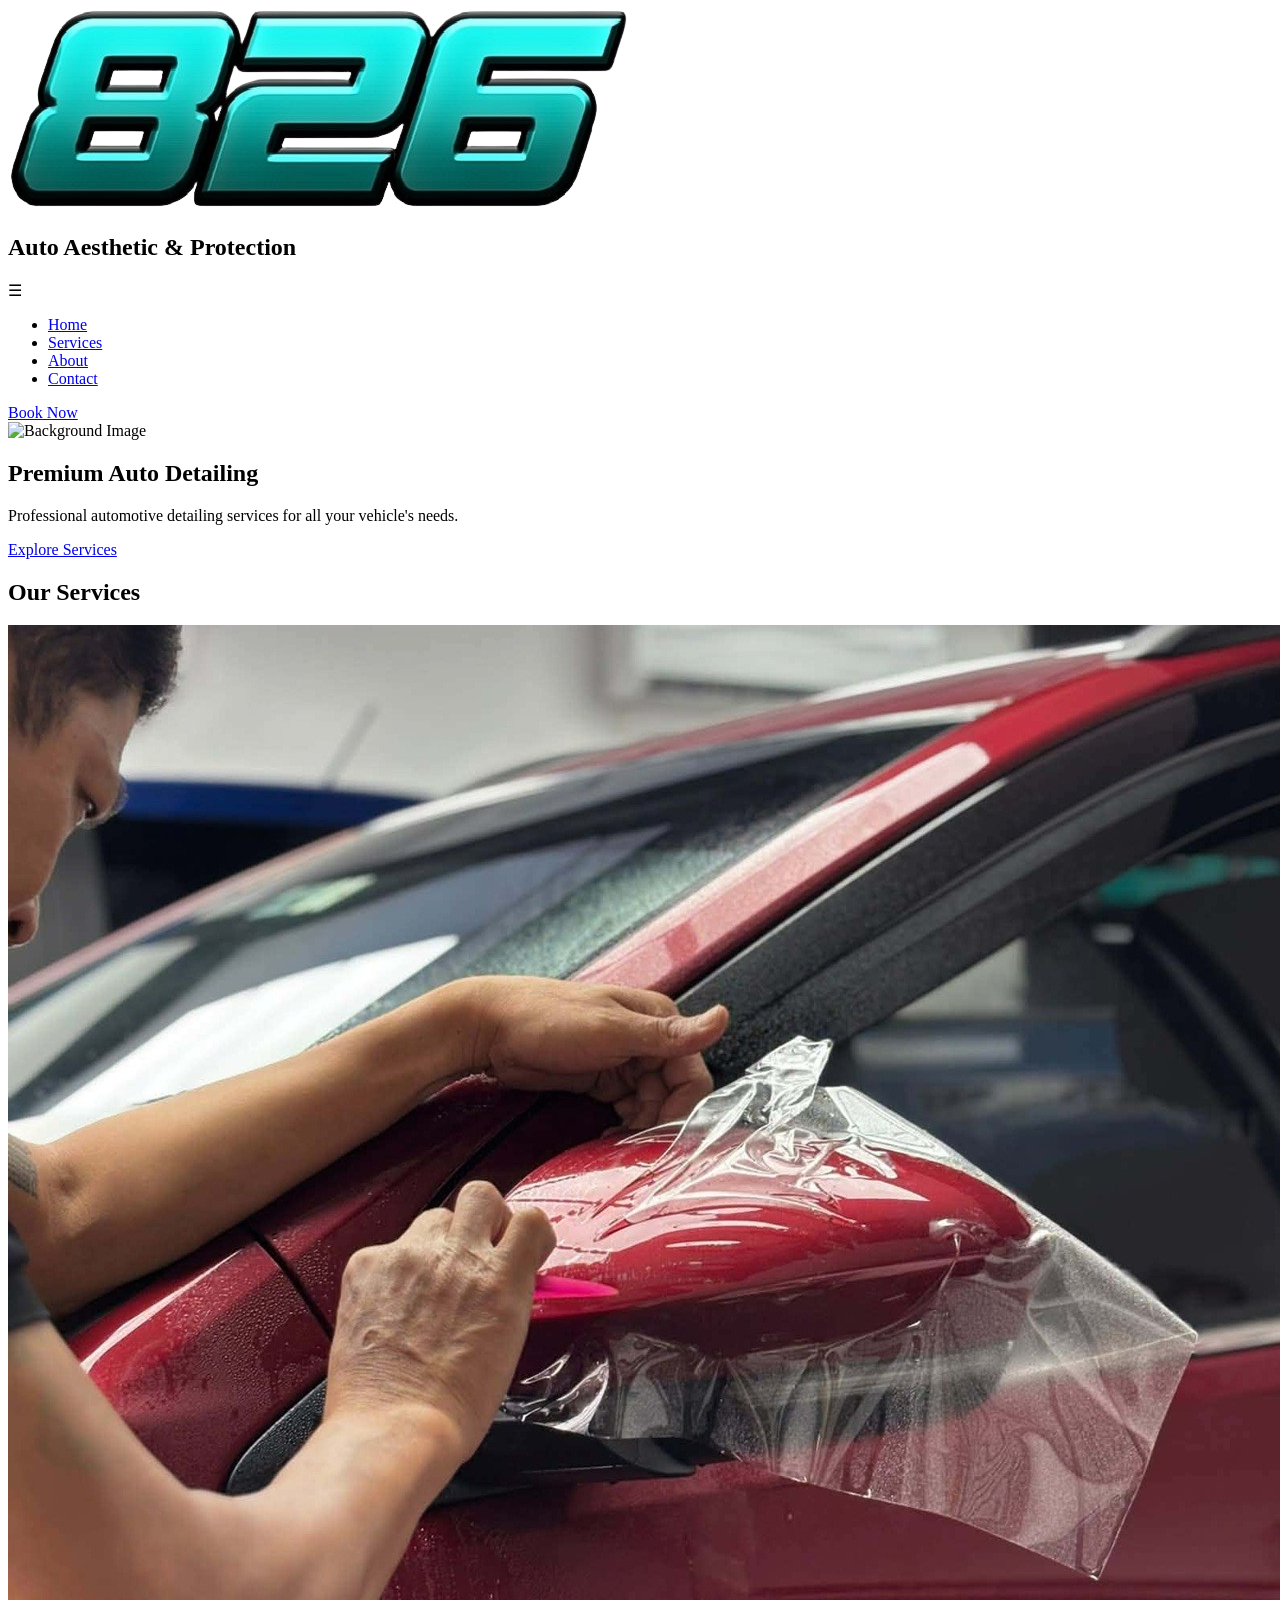
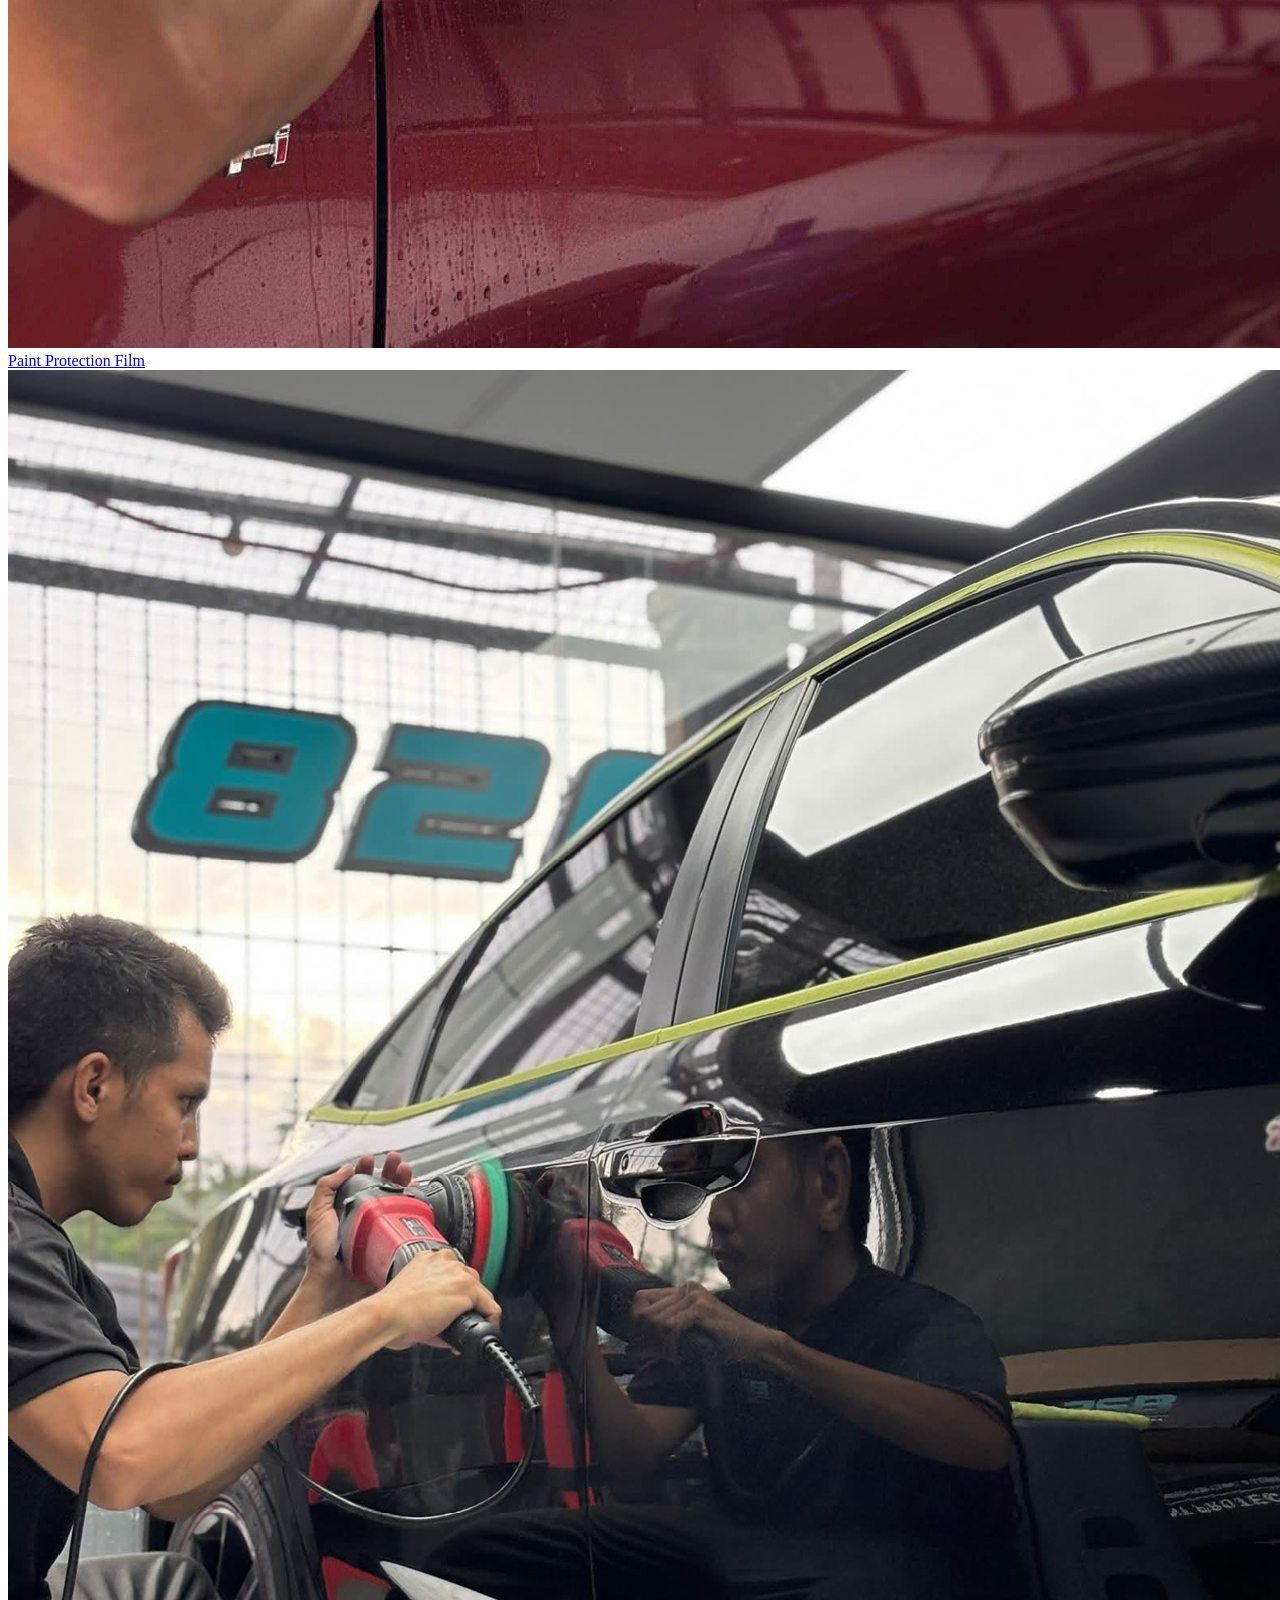
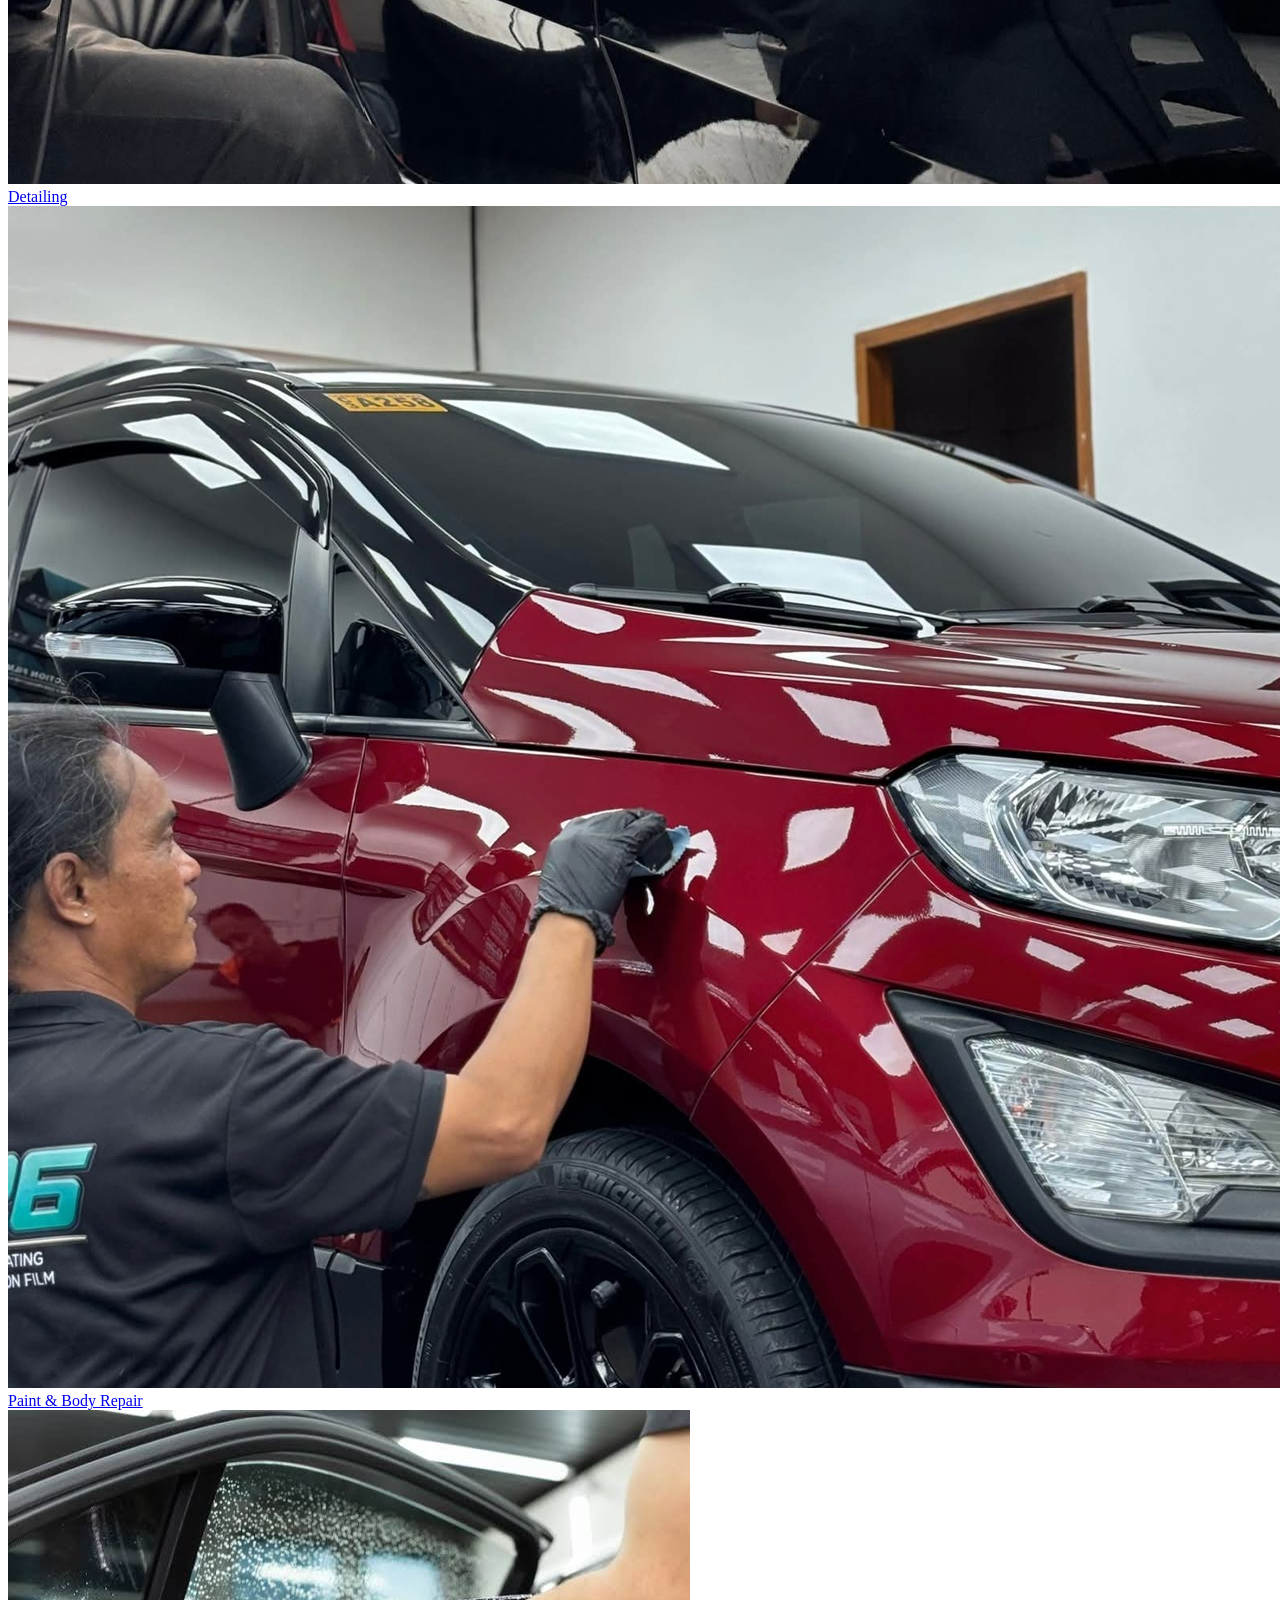
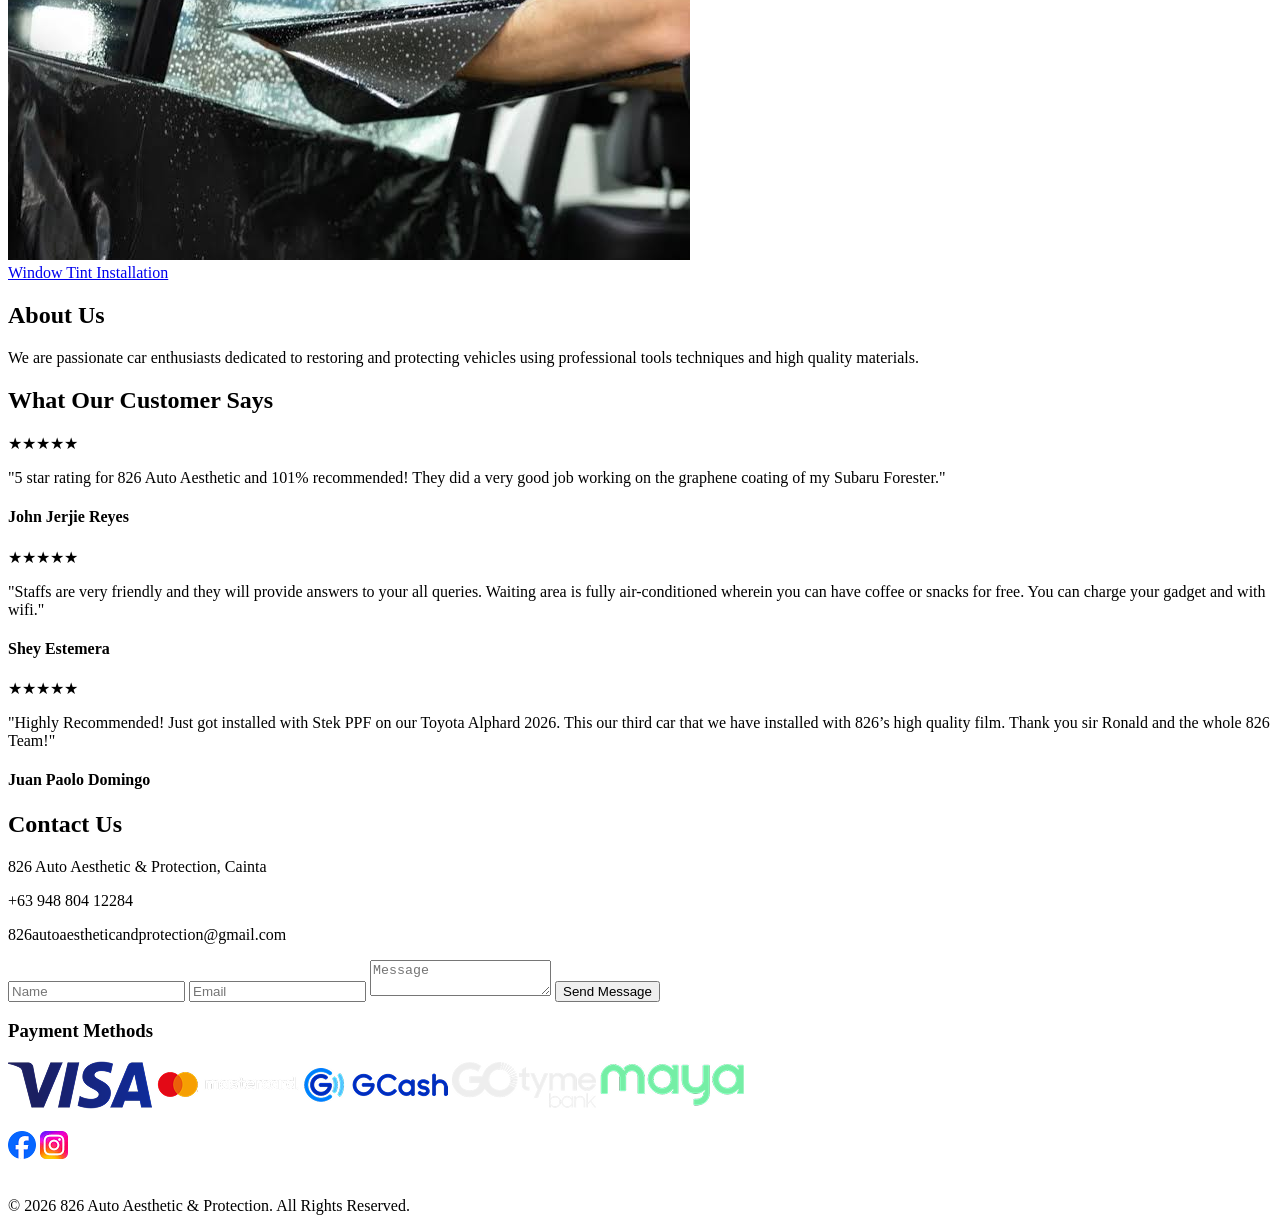
==== index.html @ 14a32de9 "Update index.html" ====
<!DOCTYPE html>
<html lang="en">
<head>
    <meta charset="UTF-8">
    <meta name="viewport" content="width=device-width, initial-scale=1.0">
    <title>826 Auto Aesthetic & Protection | Booking</title>
    <link rel="shortcut icon" type="image/x-icon" href="Images/Logo.ico">
    <link rel="stylesheet" href="website.css">
</head>

<body>
<!-- NAVBAR -->
<header>
<nav> 
<a href="index.html#home" class="logo-826"><img src="Images/Logo.png" alt="logo"></a>

<h1 class="logo">Auto Aesthetic & Protection</h1>

<div class="menu-toggle" id="menu-toggle">☰</div>

<ul class="nav-links">
<li><a href="#home">Home</a></li>
<li><a href="#services">Services</a></li>
<li><a href="#about">About</a></li>
<li><a href="#contact">Contact</a></li>
</ul>

<a href="booking.html" class="btn">Book Now</a>
</nav>
</header>
<div class="img">  <img src="Images/Mustang.jpg" alt="Background Image"> </div>

<!-- HERO -->
<section id="home" class="hero">
<div class="hero-text">
<h1>Premium Auto Detailing</h1>
<p>Professional automotive detailing services for all your vehicle's needs.</p>
<a href="#services" class="btn">Explore Services</a>
</div>
</section>

<!-- SERVICES -->
<section id="services" class="services">

<h2>Our Services</h2>

<div class="services-grid">
  <div class="container">
  <a href="PPF.html">
    <img src="Images/PPF.jpg" alt="Ceramic">
    <div class="overlay">Paint Protection Film</div>
  </a>
  </div>

  <div class="container">
    <a href="Detailing.html">
      <img src="Images/Detailing.jpg" alt="Detailing">
      <div class="overlay">Detailing</div>
    </a>
  </div>

  <div class="container">
  <a href="PBR.html">
    <img src="Images/Repair.jpg" alt="Repair">
    <div class="overlay">Paint & Body Repair</div>
  </a>
  </div>

  <div class="container">
  <a href="WTI.html">
    <img src="Images/Tint.jpg" alt="Tint">
    <div class="overlay">Window Tint Installation</div>
  </a>
  </div>

</div>
</section>

<!-- ABOUT -->
<section id="about" class="about">

<div class="about-text">
<h2>About Us</h2>
<p>
We are passionate car enthusiasts dedicated to restoring and protecting vehicles
using professional tools techniques and high quality materials.
</p>
</div>
</section>

<!-- REVIEWS -->

<section class="reviews-section">
  <div class="container">
    <h2 class="section-title">What Our Customer Says</h2>
    <div class="reviews-grid">
      
      <div class="review-card">
        <div class="stars">★★★★★</div>
        <p class="review-text">"5 star rating for 826 Auto Aesthetic and 101% recommended! They did a very good job working on the graphene coating of my Subaru Forester."</p>
        <h4 class="client-name">John Jerjie Reyes</h4>
      </div>

      <div class="review-card">
        <div class="stars">★★★★★</div>
        <p class="review-text">"Staffs are very friendly and they will provide answers to your all queries. Waiting area is fully air-conditioned wherein you can have coffee or snacks for free. You can charge your gadget and with wifi."</p>
        <h4 class="client-name">Shey Estemera</h4>
      </div>

      <div class="review-card">
        <div class="stars">★★★★★</div>
        <p class="review-text">"Highly Recommended! Just got installed with Stek PPF on our Toyota Alphard 2026. This our third car that we have installed with 826’s high quality film. Thank you sir Ronald and the whole 826 Team!"</p>
        <h4 class="client-name">Juan Paolo Domingo</h4>
      </div>

    </div>
  </div>
</section>

<!-- CONTACT -->
<section id="contact" class="contact">

<h2>Contact Us</h2>

<p>826 Auto Aesthetic & Protection, Cainta </p>
<p>+63 948 804 12284</p>
<p>826autoaestheticandprotection@gmail.com</p>

<form>
<input type="text" placeholder="Name">
<input type="email" placeholder="Email">
<textarea placeholder="Message"></textarea>
<button type="submit">Send Message</button>
</form>
</section>

<footer>
  <h3 style= "text-align: left;">Payment Methods</h3>
  <div class="footer-row">
    <div class="Logo">
      <img src="Images/visa-logo.png" alt="Visa Logo">
      <img src="Images/mastercard-logo.png" alt="Mastercard Logo">
      <img src="Images/gcash-logo.png" alt="GCash Logo">
      <img src="Images/gotyme-logo.png" alt="Gotyme Logo">
      <img src="Images/maya-logo.png" alt="Maya Logo">
    </div>
    <br>
    <div class="Social">
      <a href="https://www.facebook.com/826AutoAesthetic"><img src="Images/Facebook.png" alt="FB"></a>
      <a href="https://www.instagram.com/826autoaesthetic"><img src="Images/IG.png" alt="IG"></a>
    </div>
  </div>
  <br>
  <p>© 2026 826 Auto Aesthetic & Protection. All Rights Reserved.</p>
</footer>

<script src="script.js"></script>

</body>
</html>
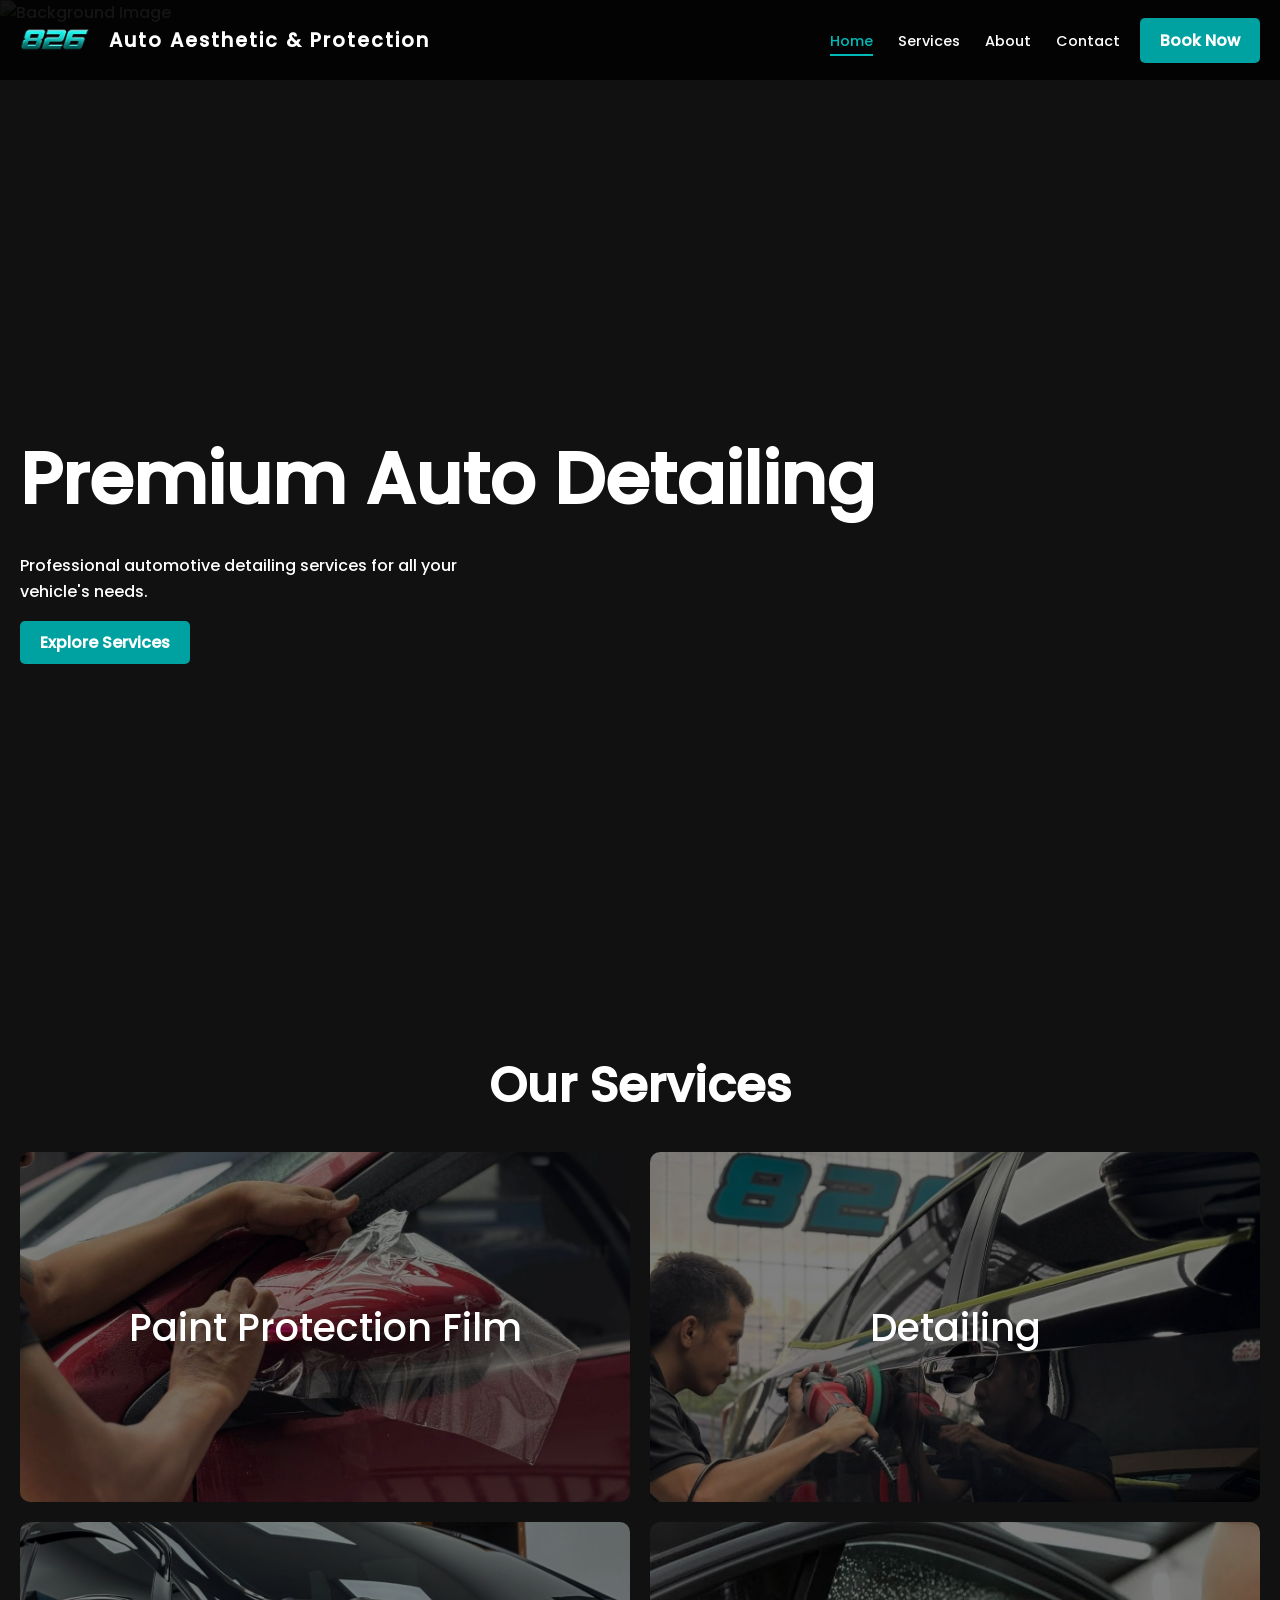
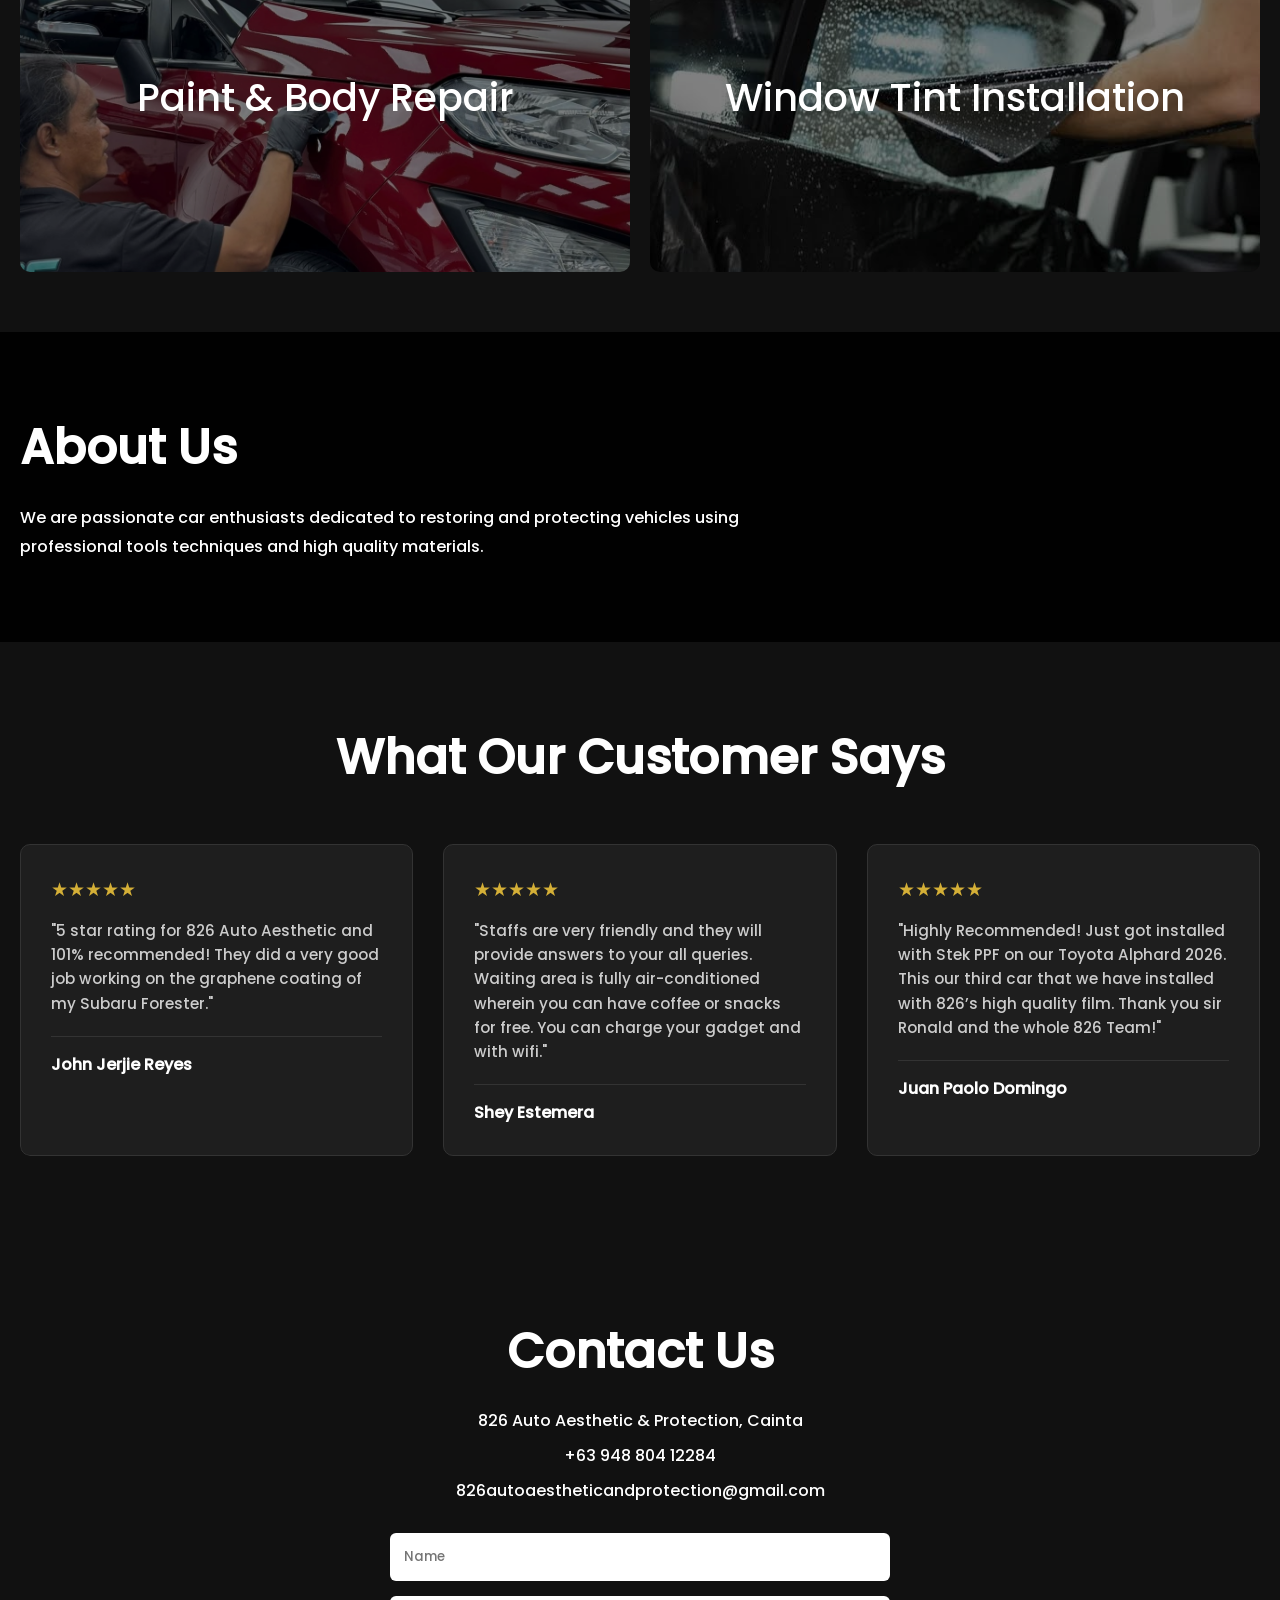
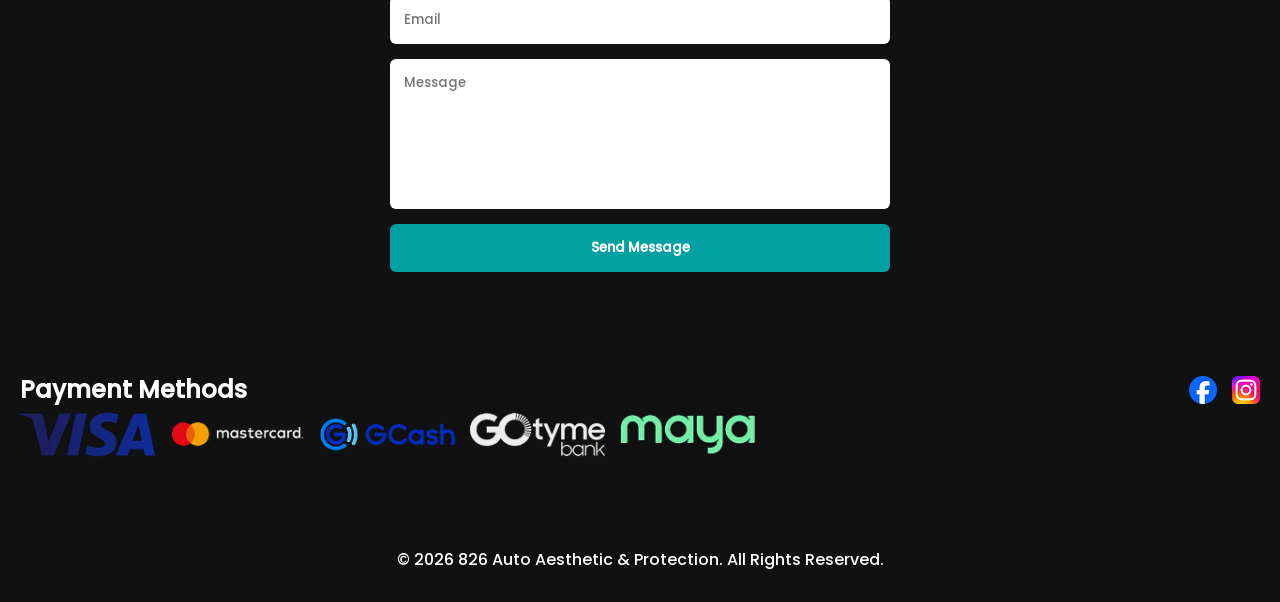
==== commit 2b7c52af: "Add files via upload" ====
--- a/index.html
+++ b/index.html
@@ -157,4 +157,4 @@
 <script src="script.js"></script>
 
 </body>
-</html>
+</html>
--- a/website.css
+++ b/website.css
@@ -0,0 +1,500 @@
+@font-face {
+  font-family: Poppins;
+  src: url(Poppins-Medium.ttf);
+}
+
+* {
+  margin: 0;
+  padding: 0;
+  box-sizing: border-box;
+  font-family: Poppins, sans-serif;
+  scroll-behavior: smooth;
+}
+
+body {
+  background: #111;
+  color: white;
+  padding-top: 90px;
+  overflow-x: hidden;
+}
+
+/* HEADER */
+header {
+  position: fixed;
+  top: 0;
+  left: 0;
+  background: rgba(0, 0, 0, 0.8);
+  padding: 15px 20px; 
+  width: 100%;
+  height: auto;
+  z-index: 1000;
+}
+
+nav {
+  display: flex;
+  justify-content: space-between;
+  align-items: center;
+  width: 100%;
+  gap: 20px;
+}
+
+.logo-826 {
+  height: 50px;
+  display: flex;
+  align-items: center;
+}
+
+.logo-826 img {
+  height: 45%;
+  width: auto;
+  object-fit: contain;
+}
+
+.logo {
+  font-size: 1.2rem;
+  letter-spacing: 2px;
+  flex: 1;
+}
+
+.nav-links {
+  list-style: none;
+  display: flex;
+  gap: 25px;
+}
+
+.nav-links a {
+  color: white;
+  text-decoration: none;
+  position: relative;
+  transition: color 0.3s ease;
+  font-size: 0.9rem;
+}
+
+.nav-links a::after {
+  content: '';
+  position: absolute;
+  bottom: -5px;
+  left: 0;
+  width: 100%;
+  height: 2px;
+  background-color: #00b8b8;
+  transform: scaleX(0);
+  transform-origin: middle;
+  transition: transform 0.3s ease;
+}
+
+.nav-links a:hover {
+  color: #00b8b8;
+}
+
+.nav-links a:hover::after {
+  transform: scaleX(1);
+}
+
+.nav-links a.active {
+  color: #00b8b8;
+}
+
+.nav-links a.active::after {
+  transform: scaleX(1);
+}
+
+.btn {
+  background: #00a1a1;
+  padding: 10px 20px;
+  border-radius: 5px;
+  color: white;
+  font-weight: bold;
+  cursor: pointer;
+  text-decoration: none;
+  white-space: nowrap;
+}
+
+.menu-toggle {
+  display: none;
+  font-size: 2rem;
+  cursor: pointer;
+  color: white;
+}
+
+/* BACKGROUND IMAGE */
+.img {
+  position: fixed;
+  top: 0;
+  left: 0;
+  width: 100%;
+  height: 100%;
+  opacity: 0.35;
+  z-index: -1;
+}
+
+.img img {
+  width: 100%;
+  height: 100%;
+  object-fit: cover;
+}
+
+@keyframes fadeIn {
+	0% {
+		opacity: 0;
+	}
+	100% {
+		opacity: 1;
+	}
+}
+
+/* HERO */
+.hero {
+	animation-name: fadeIn;
+	animation-duration: 2s;
+  min-height: 100vh;
+  display: flex;
+  align-items: center;
+  padding: 80px 20px; 
+  max-width: 100%;
+}
+
+.hero-text h1 {
+  font-size: clamp(2.5rem, 6vw, 4.5rem);
+  margin-bottom: 20px;
+  text-align: center;
+}
+
+.hero-text p {
+  max-width: 500px;
+  margin-bottom: 25px;
+  line-height: 1.6;
+  font-size: 1rem;
+}
+
+/* SERVICES */
+.services {
+  padding: 60px 20px;
+  text-align: center;
+}
+
+.services h2 {
+  font-size: clamp(2rem, 5vw, 3rem);
+  margin-bottom: 30px;
+}
+
+.services-grid {
+  display: grid;
+  grid-template-columns: repeat(2, 1fr);
+  gap: 20px;
+}
+
+.container {
+  position: relative;
+  overflow: hidden;
+  border-radius: 10px;
+}
+
+.container a {
+  color: white;
+}
+
+.container img {
+  width: 100%;
+  height: 350px;
+  object-fit: cover;
+  display: block;
+  filter: brightness(50%);
+  transition: transform 0.4s ease;
+}
+
+.container:hover img {
+  transform: scale(1.05);
+}
+
+.overlay {
+  position: absolute;
+  inset: 0;
+  display: flex;
+  justify-content: center;
+  align-items: center;
+  text-align: center;
+  font-size: clamp(1.3rem, 3vw, 2.5rem);
+  padding: 15px;
+}
+
+/* REVIEWS */
+.reviews-section {
+  padding: 80px 20px;
+}
+
+.section-title {
+  text-align: center;
+  font-size: clamp(2rem, 5vw, 3rem);
+  margin-bottom: 50px;
+}
+
+.reviews-grid {
+  display: grid;
+  grid-template-columns: repeat(3, 1fr);
+  gap: 30px;
+}
+
+.review-card {
+  background: #1e1e1e;
+  padding: 30px;
+  border-radius: 10px;
+  border: 1px solid #333;
+  transition: 0.3s ease;
+}
+
+.review-card:hover {
+  transform: translateY(-5px);
+  border-color: #d4af37;
+}
+
+.stars {
+  color: #d4af37;
+  font-size: 1.2rem;
+  margin-bottom: 15px;
+}
+
+.review-text {
+  line-height: 1.6;
+  color: #ccc;
+  margin-bottom: 20px;
+  font-size: 0.95rem;
+}
+
+.client-name {
+  font-size: 1rem;
+  border-top: 1px solid #333;
+  padding-top: 15px;
+}
+
+/* ABOUT */
+.about {
+  padding: 80px 20px;
+  background: rgba(0, 0, 0, 0.9);
+}
+
+.about h2 {
+  font-size: clamp(2rem, 5vw, 3rem);
+  margin-bottom: 20px;
+}
+
+.about p {
+  max-width: 800px;
+  text-align: left;
+  line-height: 1.8;
+}
+
+/* CONTACT */
+.contact {
+  padding: 80px 20px;
+  text-align: center;
+}
+
+.contact h2 {
+  font-size: clamp(2rem, 5vw, 3rem);
+  margin-bottom: 20px;
+}
+
+.contact p {
+  margin-bottom: 10px;
+}
+
+form {
+  margin-top: 30px;
+  display: flex;
+  flex-direction: column;
+  gap: 15px;
+  max-width: 500px;
+  margin-inline: auto;
+}
+
+input,
+textarea {
+  padding: 14px;
+  border: none;
+  border-radius: 6px;
+  width: 100%;
+}
+
+textarea {
+  min-height: 150px;
+  resize: none;
+}
+
+button {
+  background: #00a1a1;
+  border: none;
+  padding: 14px;
+  font-weight: bold;
+  cursor: pointer;
+  color: white;
+  border-radius: 6px;
+}
+
+/* FOOTER */
+footer {
+  background: #111;
+  color: white;
+  padding: 30px 20px;
+}
+
+footer h3 {
+  font-size: 1.5rem;
+  margin-bottom: 10px;
+  transform: translateY(-10px);
+}
+
+.footer-row {
+  display: flex;
+  justify-content: space-between;
+  align-items: center;
+  gap: 20px;
+  flex-wrap: wrap;
+  margin: 20px 0;
+}
+
+.Logo {
+  display: flex;
+  gap: 15px;
+  flex-wrap: wrap;
+  transform: translateY(-25px);
+}
+
+.Logo img {
+  max-height: 45px;
+  width: auto;
+}
+
+.Social img, 
+.Social {
+  display: flex;
+  gap: 15px;
+  flex-wrap: wrap;
+  transform: translateY(-35px);
+}
+
+footer p {
+  text-align: center;
+  margin-top: 20px;
+}
+
+/* TABLET */
+@media (max-width: 992px) {
+  .logo {
+    font-size: 0.9rem;
+  }
+
+  .nav-links {
+    gap: 15px;
+  }
+
+  .reviews-grid {
+    grid-template-columns: 1fr 1fr;
+  }
+
+  .services-grid {
+    grid-template-columns: 1fr;
+  }
+}
+
+/* MOBILE */
+@media (max-width: 768px) {
+
+  /* HEADER */
+  header {
+    padding: 15px 20px;
+    height: auto;
+  }
+
+  nav {
+    flex-wrap: wrap;
+    align-items: center;
+  }
+
+  .logo {
+    font-size: 0.8rem;
+    flex: 1; /* FIX: keeps spacing balanced */
+  }
+
+  .nav-links a::after {
+  transform-origin: left;
+ }
+
+  .menu-toggle {
+    display: block;
+  }
+
+  /* NAV MENU (FIXED DROPDOWN) */
+  .nav-links {
+    display: none;
+    flex-direction: column;
+    width: 100%;
+    background: rgba(0, 0, 0, 0.95);
+    padding: 15px;
+    margin-top: 10px;
+    border-radius: 10px;
+    position: relative;
+    left: 0;
+    box-sizing: border-box;
+  }
+
+  .nav-links li {
+    width: 100%;
+  }
+
+  .nav-links a {
+    display: block;
+    width: 100%;
+    padding: 10px 0;
+  }
+
+  .nav-links.active {
+    display: flex;
+  }
+
+.btn {
+    display: inline-block;
+    margin-top: 10px;
+  }
+
+  /* HERO */
+  .hero {
+    padding: 40px 20px;
+    text-align: center;
+    justify-content: center;
+    width: 100%;
+  }
+
+  .hero-text p {
+    margin-inline: auto;
+  }
+
+  /* GRIDS */
+  .reviews-grid {
+    grid-template-columns: 1fr;
+  }
+
+  /* FOOTER */
+  .footer-row {
+    flex-direction: column;
+    align-items: flex-start;
+    width: 100%;
+  }
+}
+html, body {
+  overflow-x: hidden;
+}
+/* SMALL MOBILE */
+@media (max-width: 375px) {
+  .hero {
+    padding: 20px 10px;
+  }
+
+  .hero-text h1 {
+    font-size: 1.8rem;
+  }
+
+  .overlay {
+    font-size: 1rem;
+  }
+}
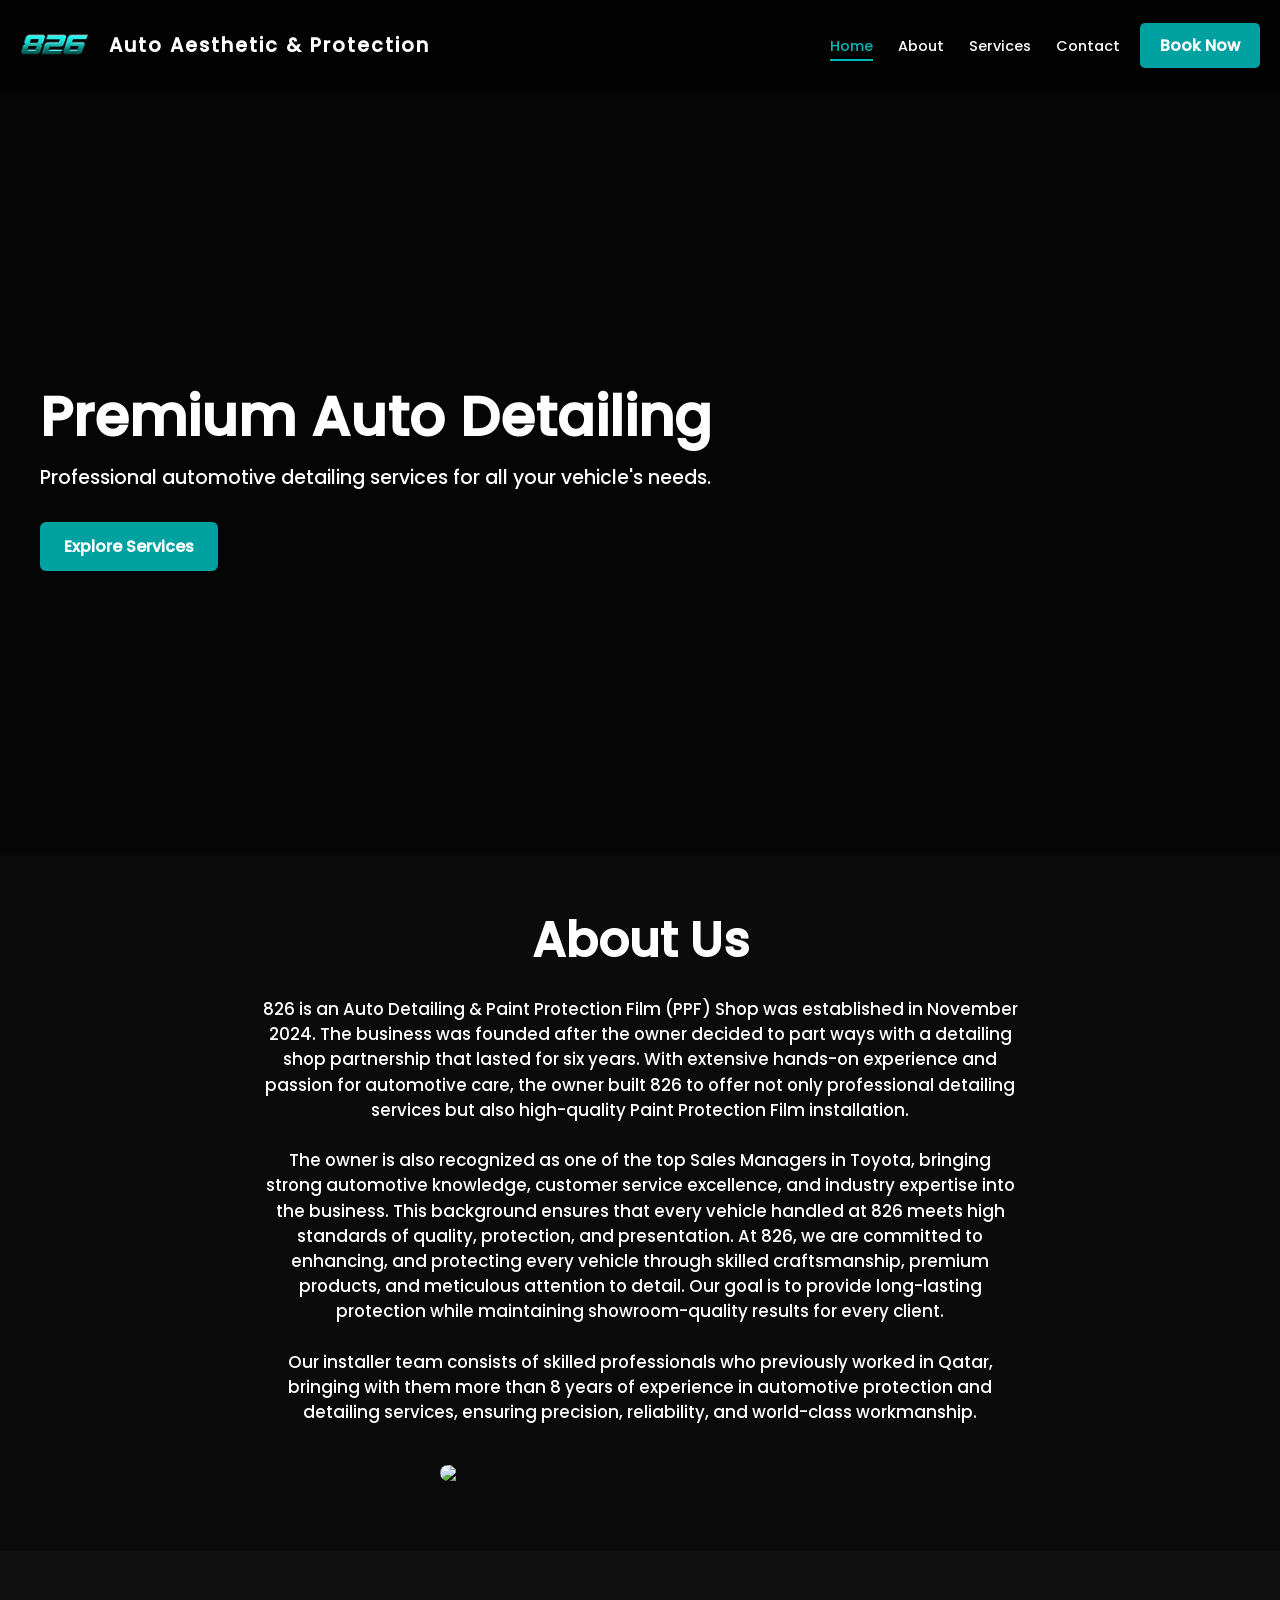
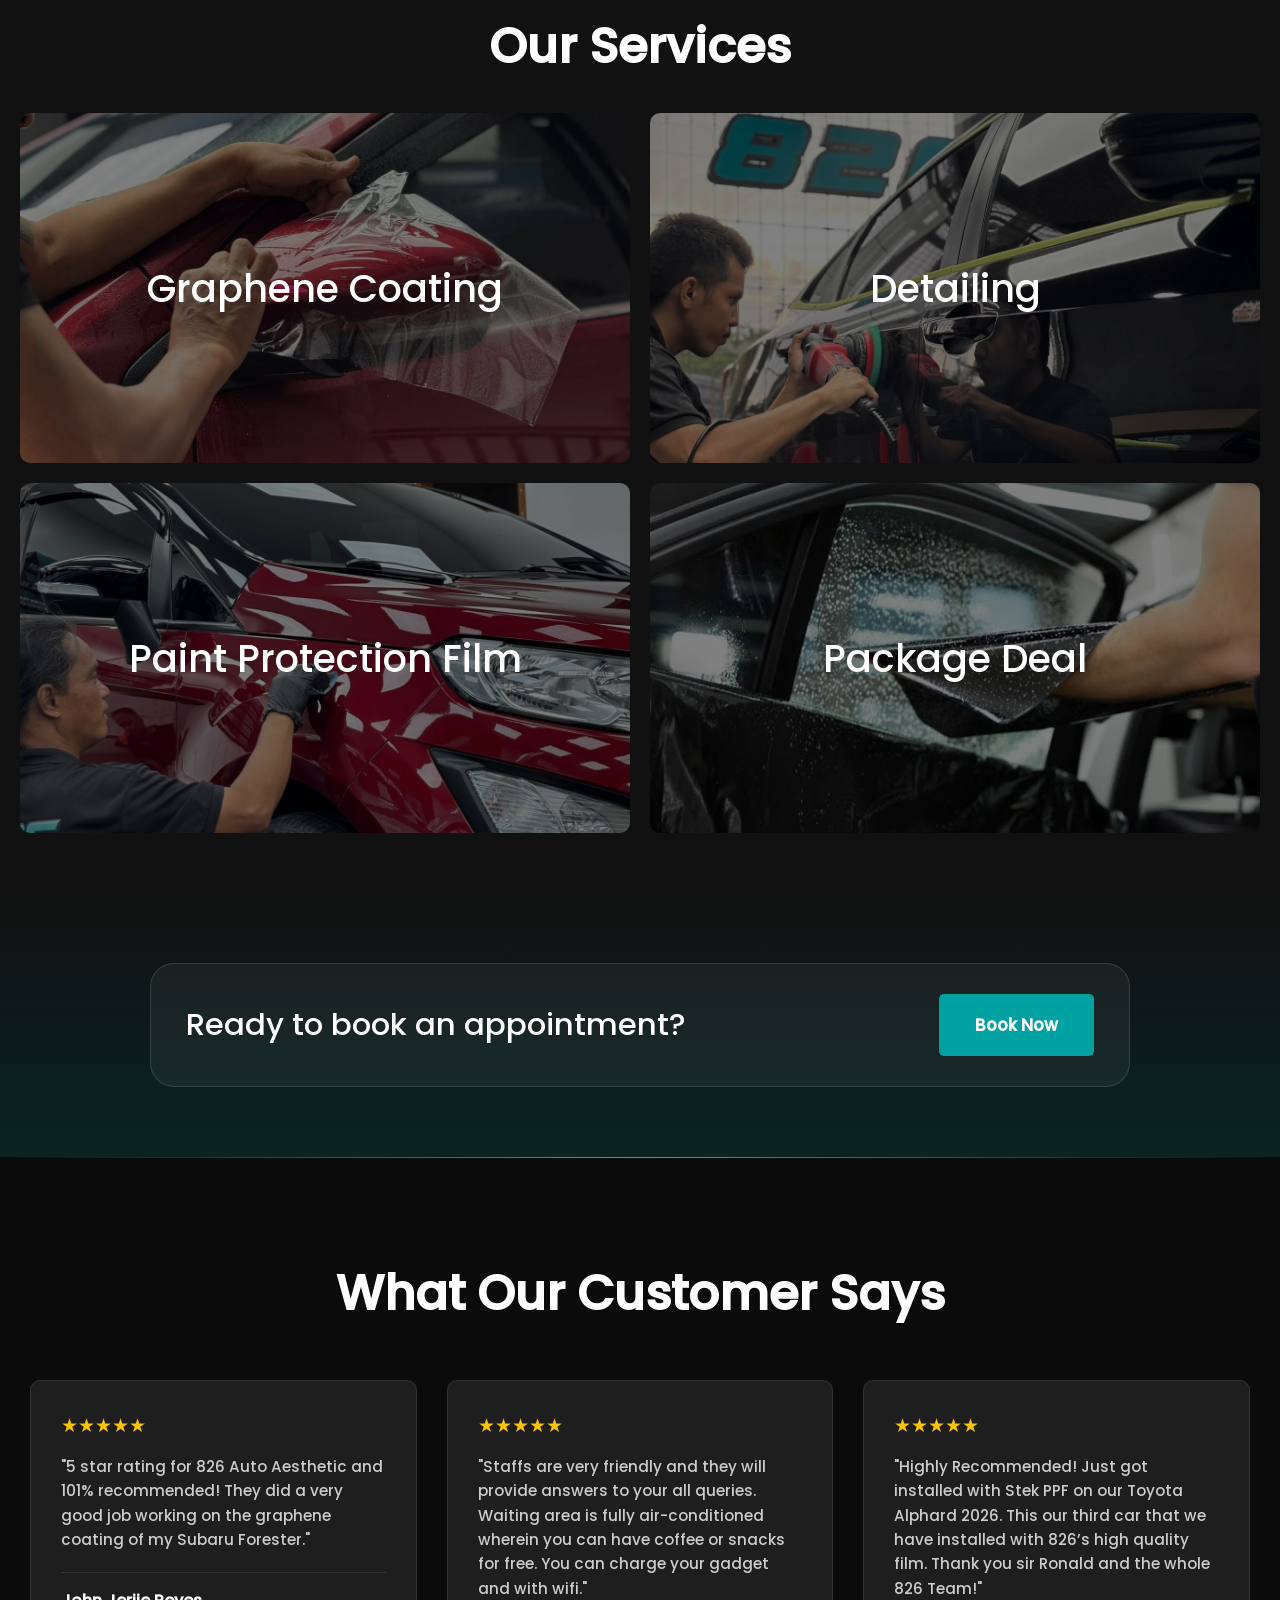
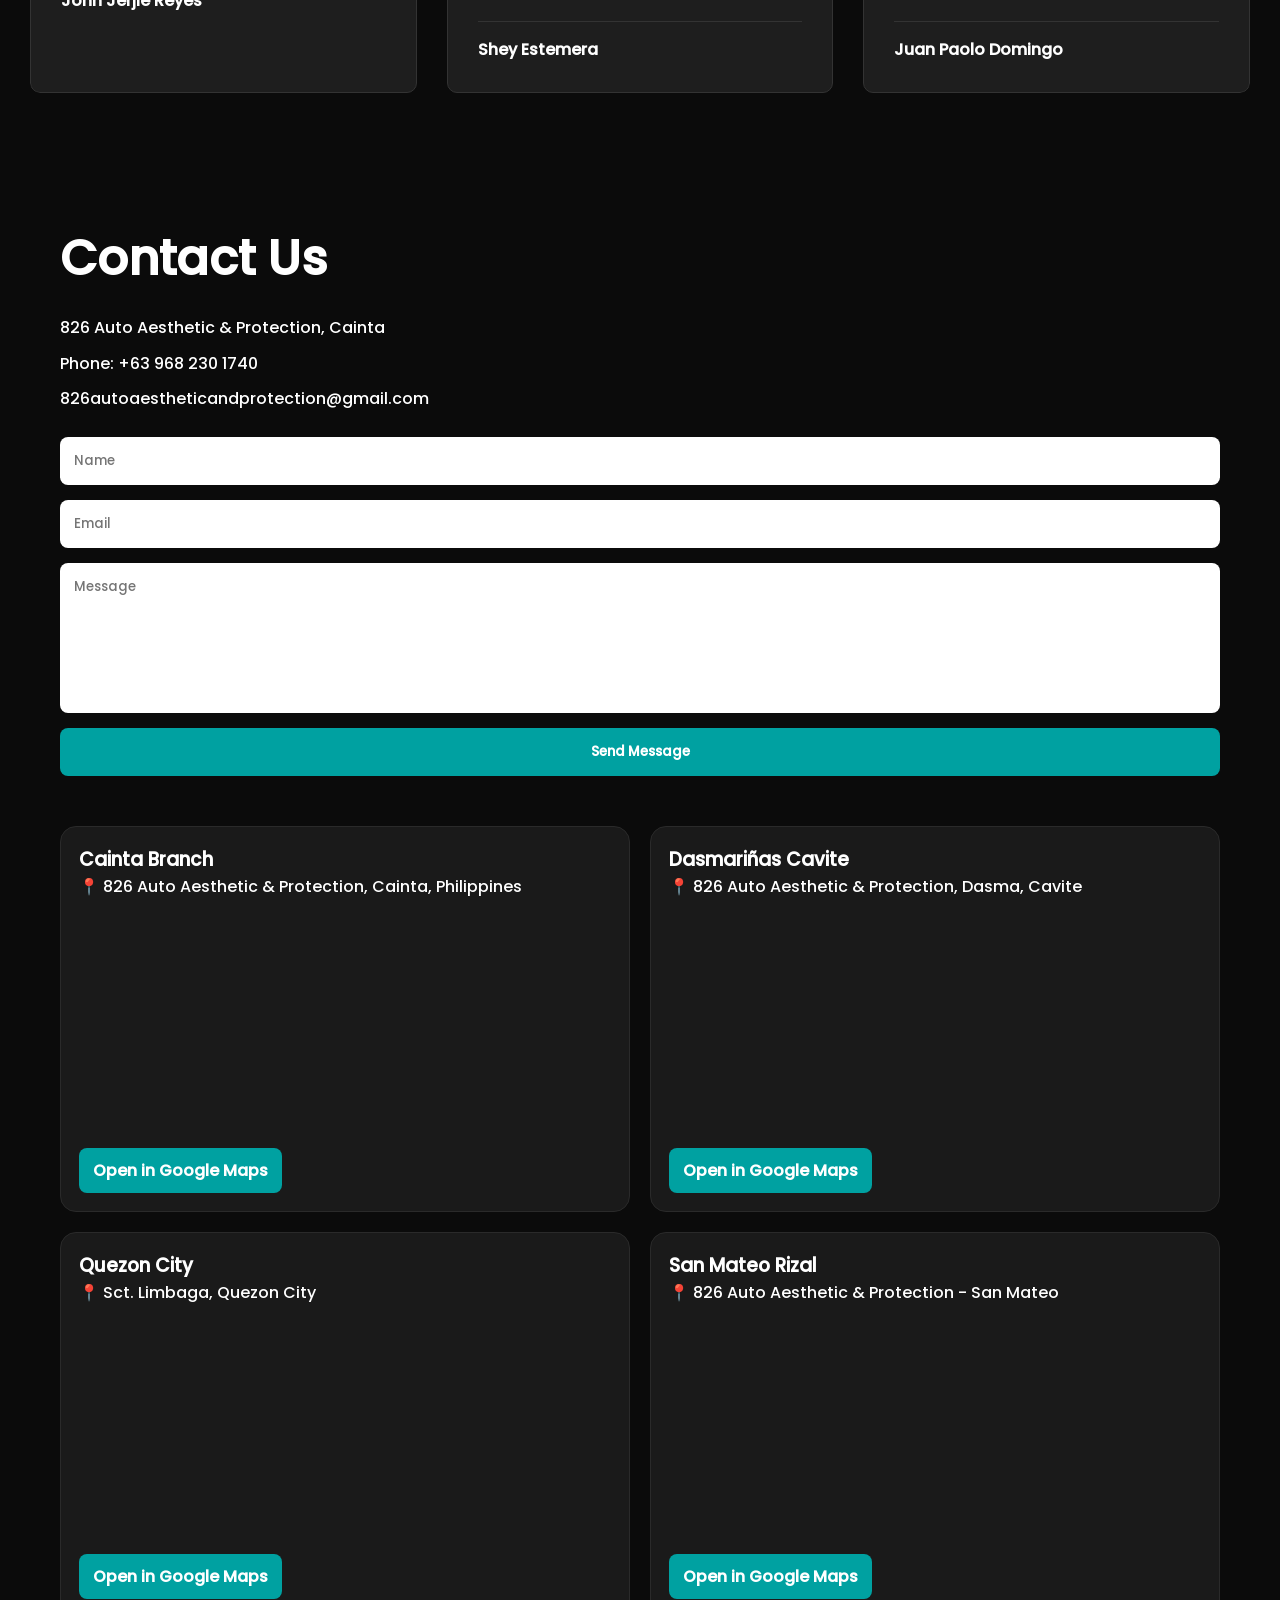
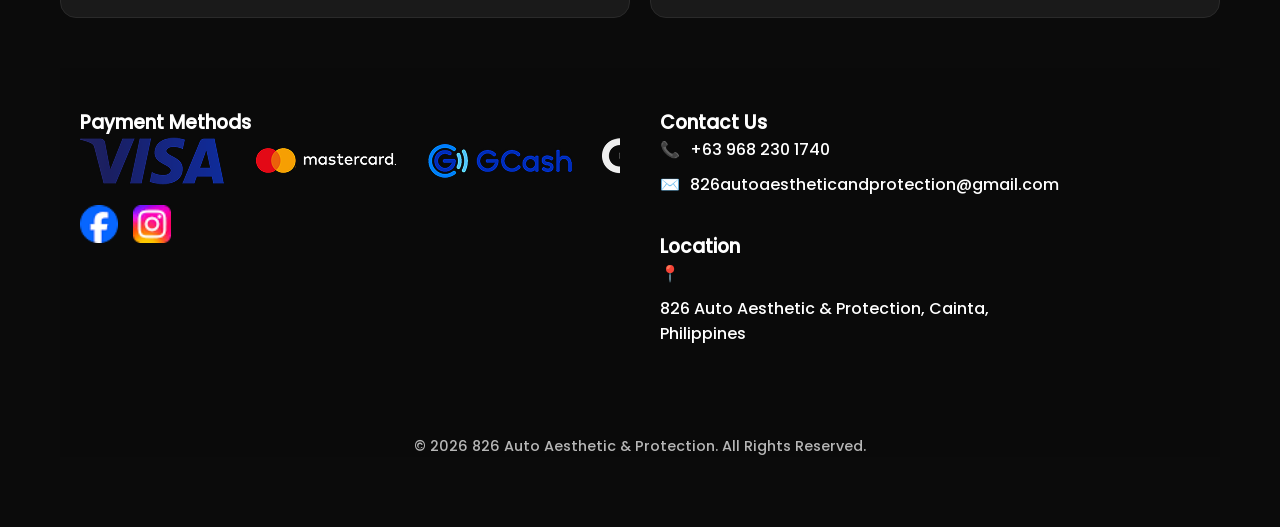
==== commit cd3d4ee8: "Add files via upload" ====
--- a/index.html
+++ b/index.html
@@ -3,7 +3,7 @@
 <head>
     <meta charset="UTF-8">
     <meta name="viewport" content="width=device-width, initial-scale=1.0">
-    <title>826 Auto Aesthetic & Protection | Booking</title>
+    <title>826 Auto Aesthetic & Protection</title>
     <link rel="shortcut icon" type="image/x-icon" href="Images/Logo.ico">
     <link rel="stylesheet" href="website.css">
 </head>
@@ -20,73 +20,99 @@
 
 <ul class="nav-links">
 <li><a href="#home">Home</a></li>
+<li><a href="#about">About</a></li>
 <li><a href="#services">Services</a></li>
-<li><a href="#about">About</a></li>
 <li><a href="#contact">Contact</a></li>
 </ul>
 
 <a href="booking.html" class="btn">Book Now</a>
 </nav>
 </header>
-<div class="img">  <img src="Images/Mustang.jpg" alt="Background Image"> </div>
 
 <!-- HERO -->
 <section id="home" class="hero">
-<div class="hero-text">
-<h1>Premium Auto Detailing</h1>
-<p>Professional automotive detailing services for all your vehicle's needs.</p>
-<a href="#services" class="btn">Explore Services</a>
-</div>
+  <div class="hero-carousel"></div>
+  <div class="hero-text">
+    <h1>Premium Auto Detailing</h1>
+    <p>Professional automotive detailing services for all your vehicle's needs.</p>
+    <a href="#services" class="service-btn">Explore Services</a>
+  </div>
+</section>
+
+<!-- ABOUT -->
+<section id="about" class="about">
+  <div class="about-text">
+    <h2>About Us</h2>
+    <p>
+      826 is an Auto Detailing & Paint Protection Film (PPF) Shop was established
+      in November 2024. The business was founded after the owner decided to part
+      ways with a detailing shop partnership that lasted for six years. With
+      extensive hands-on experience and passion for automotive care, the owner
+      built 826 to offer not only professional detailing services but also high-quality
+      Paint Protection Film installation.<br><br>
+
+      The owner is also recognized as one of the top Sales Managers in Toyota,
+      bringing strong automotive knowledge, customer service excellence, and
+      industry expertise into the business. This background ensures that every
+      vehicle handled at 826 meets high standards of quality, protection, and
+      presentation. At 826, we are committed to enhancing, and protecting every
+      vehicle through skilled craftsmanship, premium products, and meticulous
+      attention to detail. Our goal is to provide long-lasting protection while
+      maintaining showroom-quality results for every client.<br><br>
+
+      Our installer team consists of skilled professionals who previously worked in
+      Qatar, bringing with them more than 8 years of experience in automotive
+      protection and detailing services, ensuring precision, reliability, and
+      world-class workmanship.
+    </p>
+  </div>
+  <img src="Images/group-pic.jpg" id="Imageowner" class="about-image">
 </section>
 
 <!-- SERVICES -->
 <section id="services" class="services">
-
+  
 <h2>Our Services</h2>
 
 <div class="services-grid">
   <div class="container">
-  <a href="PPF.html">
+  <a href="service1.html">
     <img src="Images/PPF.jpg" alt="Ceramic">
+    <div class="overlay">Graphene Coating</div>
+  </a>
+  </div>
+
+  <div class="container">
+    <a href="service2.html">
+      <img src="Images/Detailing.jpg" alt="Detailing">
+      <div class="overlay">Detailing</div>
+    </a>
+  </div>
+
+  <div class="container">
+  <a href="service3.html">
+    <img src="Images/Repair.jpg" alt="Repair">
     <div class="overlay">Paint Protection Film</div>
   </a>
   </div>
 
   <div class="container">
-    <a href="Detailing.html">
-      <img src="Images/Detailing.jpg" alt="Detailing">
-      <div class="overlay">Detailing</div>
-    </a>
-  </div>
-
-  <div class="container">
-  <a href="PBR.html">
-    <img src="Images/Repair.jpg" alt="Repair">
-    <div class="overlay">Paint & Body Repair</div>
+  <a href="service4.html">
+    <img src="Images/Tint.jpg" alt="Tint">
+    <div class="overlay">Package Deal</div>
   </a>
   </div>
-
-  <div class="container">
-  <a href="WTI.html">
-    <img src="Images/Tint.jpg" alt="Tint">
-    <div class="overlay">Window Tint Installation</div>
-  </a>
-  </div>
-
 </div>
 </section>
 
-<!-- ABOUT -->
-<section id="about" class="about">
-
-<div class="about-text">
-<h2>About Us</h2>
-<p>
-We are passionate car enthusiasts dedicated to restoring and protecting vehicles
-using professional tools techniques and high quality materials.
-</p>
-</div>
-</section>
+<section class="book-cta">
+  <div class="book-cta-inner">
+    <p>Ready to book an appointment?</p>
+    <a href="booking.html" class="btn">Book Now</a>
+  </div>
+</section>
+
+<div class="glow-divider"></div>
 
 <!-- REVIEWS -->
 
@@ -117,41 +143,176 @@
   </div>
 </section>
 
-<!-- CONTACT -->
-<section id="contact" class="contact">
-
-<h2>Contact Us</h2>
-
-<p>826 Auto Aesthetic & Protection, Cainta </p>
-<p>+63 948 804 12284</p>
-<p>826autoaestheticandprotection@gmail.com</p>
-
-<form>
-<input type="text" placeholder="Name">
-<input type="email" placeholder="Email">
-<textarea placeholder="Message"></textarea>
-<button type="submit">Send Message</button>
-</form>
-</section>
-
+<!-- CONTACT + LOCATION -->
+<section class="contact-location-wrapper">
+
+  <!-- CONTACT -->
+  <section id="contact" class="contact">
+    <h2>Contact Us</h2>
+
+    <p>826 Auto Aesthetic & Protection, Cainta</p>
+    <p>Phone: +63 968 230 1740</p>
+    <p>826autoaestheticandprotection@gmail.com</p>
+
+    <form>
+      <input type="text" placeholder="Name">
+      <input type="email" placeholder="Email">
+      <textarea placeholder="Message"></textarea>
+      <button type="submit">Send Message</button>
+    </form>
+  </section>
+
+  <!-- LOCATION -->
+  <section id="location" class="location">
+  <div class="location-grid">
+
+  <!-- CAINTA -->
+  <div class="location-card">
+    <h3>Cainta Branch</h3>
+    <p>📍 826 Auto Aesthetic & Protection, Cainta, Philippines</p>
+
+    <iframe
+      src="https://www.google.com/maps/embed?pb=!1m18!1m12!1m3!1d247214.9084637918!2d120.86519704948626!3d14.500014202812554!2m3!1f0!2f0!3m2!1i1024!2i768!4f13.1!3m3!1m2!1s0x3397c7ebccf9afcd%3A0x919c911410630480!2s826%20Auto%20Aesthetic%20%26%20Protection!5e0!3m2!1sen!2sph!4v1779080600414!5m2!1sen!2sph"
+      loading="lazy">
+    </iframe>
+
+    <a class="location-btn"
+       href="https://maps.google.com/?q=826 Auto Aesthetic & Protection Cainta"
+       target="_blank">
+      Open in Google Maps
+    </a>
+  </div>
+
+  <!-- DASMARIÑAS -->
+  <div class="location-card">
+    <h3>Dasmariñas Cavite</h3>
+    <p>📍 826 Auto Aesthetic & Protection, Dasma, Cavite</p>
+
+    <iframe
+      src="https://www.google.com/maps/embed?pb=!1m18!1m12!1m3!1d247214.9084637918!2d120.86519704948626!3d14.500014202812554!2m3!1f0!2f0!3m2!1i1024!2i768!4f13.1!3m3!1m2!1s0x3397d5609040010b%3A0x47073092ea185177!2s826%20Auto%20Aesthetic%20%26%20Protection%20Dasma%20Cavite!5e0!3m2!1sen!2sph!4v1779080607798!5m2!1sen!2sph"
+      loading="lazy">
+    </iframe>
+
+    <a class="location-btn"
+       href="https://maps.google.com/?q=826 Auto Aesthetic & Protection Dasmariñas"
+       target="_blank">
+      Open in Google Maps
+    </a>
+  </div>
+
+  <!-- QUEZON CITY -->
+  <div class="location-card">
+    <h3>Quezon City</h3>
+    <p>📍 Sct. Limbaga, Quezon City</p>
+
+    <iframe
+      src="https://www.google.com/maps/embed?pb=!1m18!1m12!1m3!1d247214.9084637918!2d120.86519704948626!3d14.500014202812554!2m3!1f0!2f0!3m2!1i1024!2i768!4f13.1!3m3!1m2!1s0x3397b7cd15e951cb%3A0x2a34f65605a0ae8d!2s826%20Sct.%20Limbaga%20QC!5e0!3m2!1sen!2sph!4v1779080626624!5m2!1sen!2sph"
+      loading="lazy">
+    </iframe>
+
+    <a class="location-btn"
+       href="https://maps.google.com/?q=826 Sct Limbaga Quezon City"
+       target="_blank">
+      Open in Google Maps
+    </a>
+  </div>
+
+  <!-- SAN MATEO -->
+  <div class="location-card">
+    <h3>San Mateo Rizal</h3>
+    <p>📍 826 Auto Aesthetic & Protection - San Mateo</p>
+
+    <iframe
+      src="https://www.google.com/maps/embed?pb=!1m18!1m12!1m3!1d247214.9084637918!2d120.86519704948626!3d14.500014202812554!2m3!1f0!2f0!3m2!1i1024!2i768!4f13.1!3m3!1m2!1s0x42ecacf3231625cb%3A0x186020a44b40ed!2s826%20Auto%20Aesthetic%20%26%20Protection%20-%20San%20Mateo!5e0!3m2!1sen!2sph!4v1779080635443!5m2!1sen!2sph"
+      loading="lazy">
+    </iframe>
+
+    <a class="location-btn"
+       href="https://maps.google.com/?q=826 Auto Aesthetic & Protection San Mateo"
+       target="_blank">
+      Open in Google Maps
+    </a>
+  </div>
+
+</div>
+</div>
+</section>
 <footer>
-  <h3 style= "text-align: left;">Payment Methods</h3>
-  <div class="footer-row">
-    <div class="Logo">
-      <img src="Images/visa-logo.png" alt="Visa Logo">
-      <img src="Images/mastercard-logo.png" alt="Mastercard Logo">
-      <img src="Images/gcash-logo.png" alt="GCash Logo">
-      <img src="Images/gotyme-logo.png" alt="Gotyme Logo">
-      <img src="Images/maya-logo.png" alt="Maya Logo">
-    </div>
+
+  <div class="footer-container">
+
+    <!-- LEFT -->
+    <div class="footer-left">
+
+      <h3>Payment Methods</h3>
+
+      <div class="payment-slider">
+        <div class="payment-track">
+
+          <!-- ORIGINAL -->
+          <img src="Images/visa-logo.png" alt="">
+          <img src="Images/mastercard-logo.png" alt="">
+          <img src="Images/gcash-logo.png" alt="">
+          <img src="Images/gotyme-logo.png" alt="">
+          <img src="Images/maya-logo.png" alt="">
+
+          <!-- DUPLICATES -->
+          <img src="Images/visa-logo.png" alt="">
+          <img src="Images/mastercard-logo.png" alt="">
+          <img src="Images/gcash-logo.png" alt="">
+          <img src="Images/gotyme-logo.png" alt="">
+          <img src="Images/maya-logo.png" alt="">
+
+        </div>
+      </div>
+
+      <div class="Social">
+        <a href="https://www.facebook.com/826AutoAesthetic">
+          <img src="Images/Facebook.png" alt="">
+        </a>
+
+        <a href="https://www.instagram.com/826autoaesthetic">
+          <img src="Images/IG.png" alt="">
+        </a>
+      </div>
+
+    </div>
+
+    <div class="footer-right">
+
+  <div class="footer-right-content">
+
+    <h3>Contact Us</h3>
+
+    <div class="footer-info">
+      <span>📞</span>
+      <p>+63 968 230 1740</p>
+    </div>
+
+    <div class="footer-info">
+      <span>✉️</span>
+      <p>826autoaestheticandprotection@gmail.com</p>
+    </div>
+
     <br>
-    <div class="Social">
-      <a href="https://www.facebook.com/826AutoAesthetic"><img src="Images/Facebook.png" alt="FB"></a>
-      <a href="https://www.instagram.com/826autoaesthetic"><img src="Images/IG.png" alt="IG"></a>
-    </div>
-  </div>
-  <br>
-  <p>© 2026 826 Auto Aesthetic & Protection. All Rights Reserved.</p>
+
+    <h3>Location</h3>
+
+    <div class="footer-info">
+      <span>📍</span>
+      <p>826 Auto Aesthetic & Protection, Cainta, Philippines</p>
+    </div>
+
+  </div>
+
+</div>
+
+  </div>
+
+  <p class="footer-copy">
+    © 2026 826 Auto Aesthetic & Protection. All Rights Reserved.
+  </p>
+
 </footer>
 
 <script src="script.js"></script>
--- a/website.css
+++ b/website.css
@@ -12,7 +12,7 @@
 }
 
 body {
-  background: #111;
+  background: #0b0b0b;
   color: white;
   padding-top: 90px;
   overflow-x: hidden;
@@ -24,7 +24,7 @@
   top: 0;
   left: 0;
   background: rgba(0, 0, 0, 0.8);
-  padding: 15px 20px; 
+  padding: 20px 20px; 
   width: 100%;
   height: auto;
   z-index: 1000;
@@ -128,49 +128,161 @@
   z-index: -1;
 }
 
-.img img {
-  width: 100%;
-  height: 100%;
-  object-fit: cover;
-}
-
-@keyframes fadeIn {
-	0% {
-		opacity: 0;
-	}
-	100% {
-		opacity: 1;
-	}
+.scroll-reveal {
+  opacity: 0;
+  transform: translateY(30px);
+  transition: opacity 1.2s ease-out, transform 1.2s ease-out;
+  will-change: opacity, transform;
+}
+
+.scroll-reveal.visible {
+  opacity: 1;
+  transform: translateY(0);
 }
 
 /* HERO */
 .hero {
-	animation-name: fadeIn;
-	animation-duration: 2s;
-  min-height: 100vh;
-  display: flex;
+  position: relative;
+  min-height: 85vh;
+  display: flex;
+  justify-content: flex-start;
   align-items: center;
-  padding: 80px 20px; 
+  padding: 80px 20px;
+  overflow: hidden;
+  isolation: isolate;
+}
+
+.hero-text {
+  
+  max-width: 680px;
+  text-align: left;
+}
+
+/* Background Slider */
+.hero-carousel {
+  position: absolute;
+  inset: 0;
+  z-index: -2;
+  background: center / cover no-repeat;
+  animation: bgCarousel 16s infinite ease-in-out;
+}
+
+/* Overlay */
+.hero::before {
+  content: "";
+  position: absolute;
+  inset: 0;
+  background: rgba(0, 0, 0, 0.55);
+  z-index: -1;
+}
+
+/* Background Images */
+@keyframes bgCarousel {
+  0%, 20% {
+    background-image: url('Images/Mustang.jpg');
+  }
+  25%, 45% {
+    background-image: url('Images/tesla.jpg');
+  }
+  50%, 70% {
+    background-image: url('Images/mazda.jpg');
+  }
+  75%, 95% {
+    background-image: url('Images/civic.jpg');
+  }
+  100% {
+    background-image: url('Images/Mustang.jpg');
+  }
+}
+
+/* Hero Text */
+.hero-text {
+  text-align: left;
   max-width: 100%;
+  padding: 20px;
 }
 
 .hero-text h1 {
-  font-size: clamp(2.5rem, 6vw, 4.5rem);
+  font-size: clamp(3.5rem, 4vw, 7rem);
+  margin-bottom: 5px;
+  animation: riseUp 1s ease-out forwards;
+}
+
+.hero-text p {
+  font-size: 1.2rem;
+  line-height: 1.5;
+  margin-bottom: 30px;
+  animation: riseUp 1.2s ease-out forwards;
+}
+
+/* Button */
+.service-btn {
+  display: inline-block;
+  padding: 12px 24px;
+  border-radius: 6px;
+
+  background: #00a1a1;
+  color: #fff;
+
+  font-weight: 600;
+  text-decoration: none;
+
+  transition: 0.3s ease;
+  animation: riseUp 1.4s ease-out forwards;
+}
+
+.service-btn:hover {
+  background: #008080;
+  transform: translateY(-2px);
+}
+
+/* Animation */
+@keyframes riseUp {
+  from {
+    opacity: 0;
+    transform: translateY(30px);
+  }
+
+  to {
+    opacity: 1;
+    transform: translateY(0);
+  }
+}
+
+/* ABOUT */
+.about {
+  display: flex;
+  justify-content: space-between;
+  align-items: center;
+  gap: 40px;
+  padding: 50px 20px;
+}
+
+.about h2 {
+  font-size: clamp(2rem, 5vw, 3rem);
   margin-bottom: 20px;
-  text-align: center;
-}
-
-.hero-text p {
-  max-width: 500px;
-  margin-bottom: 25px;
-  line-height: 1.6;
-  font-size: 1rem;
+}
+
+.about p {
+  max-width: 800px;
+  text-align: left;
+  line-height: 1.5;
+  font-size: 1.05rem;
+}
+
+.about-image {
+  width: 40%;
+  height: auto;
+  border-radius: 10px;
+  flex-shrink: 0;
 }
 
 /* SERVICES */
 .services {
   padding: 60px 20px;
   text-align: center;
+  margin-top: 20px;
+  background: #111;
 }
 
 .services h2 {
@@ -218,94 +330,39 @@
   padding: 15px;
 }
 
-/* REVIEWS */
-.reviews-section {
-  padding: 80px 20px;
-}
-
-.section-title {
-  text-align: center;
-  font-size: clamp(2rem, 5vw, 3rem);
-  margin-bottom: 50px;
-}
-
-.reviews-grid {
-  display: grid;
-  grid-template-columns: repeat(3, 1fr);
-  gap: 30px;
-}
-
-.review-card {
-  background: #1e1e1e;
-  padding: 30px;
-  border-radius: 10px;
-  border: 1px solid #333;
-  transition: 0.3s ease;
-}
-
-.review-card:hover {
-  transform: translateY(-5px);
-  border-color: #d4af37;
-}
-
-.stars {
-  color: #d4af37;
-  font-size: 1.2rem;
-  margin-bottom: 15px;
-}
-
-.review-text {
-  line-height: 1.6;
-  color: #ccc;
-  margin-bottom: 20px;
-  font-size: 0.95rem;
-}
-
-.client-name {
-  font-size: 1rem;
-  border-top: 1px solid #333;
-  padding-top: 15px;
-}
-
-/* ABOUT */
-.about {
-  padding: 80px 20px;
-  background: rgba(0, 0, 0, 0.9);
-}
-
-.about h2 {
-  font-size: clamp(2rem, 5vw, 3rem);
-  margin-bottom: 20px;
-}
-
-.about p {
-  max-width: 800px;
+/* BOOK CTA */
+.book-cta {
+  display: flex;
+  justify-content: center;
+  padding: 60px 20px;
+  background: linear-gradient(180deg, #111 0%, rgba(0, 184, 184, 0.14) 100%);
+}
+
+.book-cta-inner {
+  max-width: 980px;
+  width: 100%;
+  margin: 10px;
+  background: rgba(255, 255, 255, 0.05);
+  border: 1px solid rgba(255, 255, 255, 0.12);
+  border-radius: 24px;
+  padding: 30px 35px;
+  display: flex;
+  align-items: center;
+  justify-content: flex-start;
+  gap: 24px;
   text-align: left;
-  line-height: 1.8;
-}
-
-/* CONTACT */
-.contact {
-  padding: 80px 20px;
-  text-align: center;
-}
-
-.contact h2 {
-  font-size: clamp(2rem, 5vw, 3rem);
-  margin-bottom: 20px;
-}
-
-.contact p {
-  margin-bottom: 10px;
-}
-
-form {
-  margin-top: 30px;
-  display: flex;
-  flex-direction: column;
-  gap: 15px;
-  max-width: 500px;
-  margin-inline: auto;
+}
+
+.book-cta-inner p {
+  font-size: clamp(1.6rem, 2.4vw, 2.4rem);
+  line-height: 1.2;
+  margin: 0;
+}
+
+.book-cta .btn {
+  padding: 18px 36px;
+  font-size: 1.05rem;
+  margin-left: auto;
 }
 
 input,
@@ -331,51 +388,191 @@
   border-radius: 6px;
 }
 
+.glow-divider {
+    width: 100%;
+    height: 1px;
+    background: linear-gradient(90deg, transparent, #00b8b8, transparent);
+    margin: 0;
+}
+
+/* REVIEWS */
+.reviews-section {
+  padding: 60px 30px;
+  margin-top: 40px;
+}
+
+.section-title {
+  text-align: center;
+  font-size: clamp(2rem, 5vw, 3rem);  
+  margin-bottom: 50px;
+}
+
+.reviews-grid {
+  display: grid;
+  grid-template-columns: repeat(3, 1fr);  
+  gap: 30px;
+}
+
+.review-card {
+  background: #1e1e1e;
+  padding: 30px;
+  border-radius: 10px;
+  border: 1px solid #333;
+  transition: 0.3s ease;
+}
+
+.review-card:hover {
+  transform: translateY(-5px);
+  border-color: #00d5d5;
+}
+
+.stars {
+  color: #ffc400;
+  font-size: 1.2rem;
+  margin-bottom: 15px;
+}
+
+.review-text {
+  line-height: 1.6;
+  color: #ccc;
+  margin-bottom: 20px;
+  font-size: 0.95rem;
+}
+
+.client-name {
+  font-size: 1rem;
+  border-top: 1px solid #333;
+  padding-top: 15px;
+}
+
 /* FOOTER */
 footer {
-  background: #111;
-  color: white;
-  padding: 30px 20px;
-}
-
-footer h3 {
-  font-size: 1.5rem;
+  width: 100%;
+  background: #0a0a0a;
+  overflow-x: hidden;
+}
+
+.footer-container {
+  width: 100%;
+  max-width: 1200px;
+  margin: 0 auto;
+
+  display: flex;
+  justify-content: space-between;
+  gap: 40px;
+
+  padding: 40px 20px;
+  box-sizing: border-box;
+  flex-wrap: wrap;
+}
+
+.footer-left,
+.footer-right {
+  flex: 1;
+  min-width: 250px;
+}
+
+/* CONTENT BOX */
+.footer-right-content {
+  width: 100%;
+  max-width: 400px;
+}
+
+/* CONTACT ROW FIX */
+.footer-info {
+  display: flex;
+  gap: 10px;
+  align-items: flex-start;
   margin-bottom: 10px;
-  transform: translateY(-10px);
-}
-
-.footer-row {
-  display: flex;
-  justify-content: space-between;
-  align-items: center;
-  gap: 20px;
   flex-wrap: wrap;
-  margin: 20px 0;
-}
-
-.Logo {
+}
+
+.footer-info p {
+  margin: 0;
+  word-break: break-word;
+}
+
+/* SOCIAL */
+.Social {
   display: flex;
   gap: 15px;
+  margin-top: 20px;
   flex-wrap: wrap;
-  transform: translateY(-25px);
-}
-
-.Logo img {
-  max-height: 45px;
-  width: auto;
-}
-
-.Social img, 
-.Social {
-  display: flex;
-  gap: 15px;
-  flex-wrap: wrap;
-  transform: translateY(-35px);
-}
-
-footer p {
+}
+
+.Social img {
+  width: 38px;
+  height: 38px;
+  transition: 0.3s ease;
+}
+
+.Social img:hover {
+  transform: scale(1.1);
+}
+
+/* PAYMENT SLIDER */
+.payment-slider {
+  width: 100%;
+  overflow: hidden;
+}
+
+.payment-track {
+  display: flex;
+  gap: 30px;
+  width: max-content;
+  animation: paymentSlide 15s linear infinite;
+}
+
+@keyframes paymentSlide {
+  from { transform: translateX(0); }
+  to { transform: translateX(-50%); }
+}
+
+/* COPYRIGHT */
+.footer-copy {
   text-align: center;
-  margin-top: 20px;
+  margin-top: 40px;
+  opacity: 0.7;
+  font-size: 0.9rem;
+}
+
+/* COPYRIGHT */
+.footer-copy {
+  text-align: center;
+  margin-top: 40px;
+  opacity: 0.7;
+  font-size: 0.9rem;
+}
+
+/* NEST HUB */
+@media (max-width: 1280px) {
+  .about {
+    flex-direction: column;
+    align-items: center;
+    text-align: center;
+    gap: 20px;
+  }
+
+  .about p {
+    max-width: 760px;
+    text-align: center;
+    margin: 0 auto;
+  }
+
+  .about-image {
+    width: 100%;
+    max-width: 400px;
+    margin: 20px 0 0;
+  }
+
+  .custom-img {
+    transform: none;
+    margin: 20px 0 0;
+    width: 50%;
+    float: none;
+    padding: 0;
+    order: 1;
+  }
 }
 
 /* TABLET */
@@ -388,8 +585,51 @@
     gap: 15px;
   }
 
+  .about {
+    flex-direction: column;
+    align-items: center;
+    text-align: center;
+  }
+
+  .about p {
+    max-width: 760px;
+    text-align: center;
+    margin: 0 auto;
+  }
+
+  .about-image {
+    width: 100%;
+    max-width: 400px;
+  }
+
+  .custom-img {
+    transform: none;
+    margin: 20px 0 0;
+    width: 80%;
+    float: none;
+    padding: 0;
+    order: 1;
+  }
+
+  .book-cta-inner {
+    justify-content: center;
+    flex-direction: column;
+    text-align: center;
+  }
+
+  .book-cta .btn {
+    margin-left: 0;
+  }
+
   .reviews-grid {
     grid-template-columns: 1fr 1fr;
+    row-gap: 20px;
+    align-items: stretch;
+  }
+
+  .review-card {
+    display: flex;
+    flex-direction: column;
   }
 
   .services-grid {
@@ -397,13 +637,133 @@
   }
 }
 
+/* CONTACT + LOCATION */
+.contact-location-wrapper {
+  display: flex;
+  flex-wrap: wrap;
+  gap: 50px;
+
+  width: 100%;
+  max-width: 1200px;
+  margin: 0 auto;
+
+  padding: 70px 20px;
+  box-sizing: border-box;
+}
+
+/* CONTACT */
+.contact {
+  width: 100%;
+}
+
+.contact h2,
+.location h2 {
+  font-size: clamp(2rem, 5vw, 3rem);
+  margin-bottom: 20px;
+}
+
+.contact p {
+  margin-bottom: 10px;
+  line-height: 1.6;
+}
+
+.contact form {
+  margin-top: 25px;
+
+  display: flex;
+  flex-direction: column;
+  gap: 15px;
+}
+
+/* LOCATION */
+.location {
+  width: 100%;
+}
+
+.location-grid {
+  display: grid;
+  grid-template-columns: repeat(2, minmax(0, 1fr));
+  gap: 20px;
+}
+
+.location-card {
+  background: #1a1a1a;
+  border: 1px solid #2a2a2a;
+  border-radius: 16px;
+  padding: 18px;
+  transition: 0.3s ease;
+}
+
+.location-card:hover {
+  border-color: #00b8b8;
+  transform: translateY(-3px);
+}
+
+.location-card iframe {
+  width: 100%;
+  height: 220px;
+  border: 0;
+  border-radius: 12px;
+  margin-top: 10px;
+}
+
+.location-btn {
+  display: inline-block;
+  margin-top: 12px;
+  padding: 10px 14px;
+  background: #00a1a1;
+  color: white;
+  text-decoration: none;
+  border-radius: 8px;
+  font-weight: 600;
+  transition: 0.3s ease;
+}
+
+.location-btn:hover {
+  background: #008b8b;
+  transform: translateY(-2px);
+}
+/* INPUTS */
+input,
+textarea {
+  padding: 14px;
+  border: none;
+  border-radius: 8px;
+
+  width: 100%;
+}
+
+textarea {
+  min-height: 150px;
+  resize: none;
+}
+
+/* BUTTON */
+button {
+  background: #00a1a1;
+  border: none;
+
+  padding: 14px;
+
+  color: white;
+  font-weight: bold;
+
+  border-radius: 8px;
+  cursor: pointer;
+
+  transition: 0.3s ease;
+}
+
+button:hover {
+  background: #008b8b;
+}
+
 /* MOBILE */
 @media (max-width: 768px) {
 
   /* HEADER */
   header {
-    padding: 15px 20px;
-    height: auto;
+    padding: 19px;
   }
 
   nav {
@@ -469,6 +829,46 @@
     margin-inline: auto;
   }
 
+  .about {
+    flex-direction: column;
+    align-items: center;
+    text-align: center;
+  }
+
+  .about p {
+    max-width: 760px;
+    text-align: center;
+    margin: 0 auto;
+  }
+.location-grid {
+    grid-template-columns: 1fr;
+  }
+
+  .about-image {
+    width: 100%;
+    max-width: 300px;
+    margin: 20px 0 0;
+  }
+
+  .custom-img {
+    transform: none;
+    margin: 20px 0 0;
+    width: 100%;
+    float: none;
+    padding: 0;
+    order: 1;
+  }
+
+  .book-cta-inner {
+    flex-direction: column;
+    align-items: center;
+    text-align: center;
+  }
+
+  .book-cta .btn {
+    margin-left: 0;
+  }
+
   /* GRIDS */
   .reviews-grid {
     grid-template-columns: 1fr;
@@ -476,25 +876,26 @@
 
   /* FOOTER */
   .footer-row {
-    flex-direction: column;
-    align-items: flex-start;
-    width: 100%;
-  }
-}
-html, body {
-  overflow-x: hidden;
-}
+  display: flex;
+  flex-direction: column;
+  align-items: center;
+  justify-content: center;
+  gap: 25px;
+  text-align: center;
+}
+
 /* SMALL MOBILE */
 @media (max-width: 375px) {
-  .hero {
-    padding: 20px 10px;
+  header {
+    padding: 19px;
   }
 
   .hero-text h1 {
     font-size: 1.8rem;
   }
-
   .overlay {
-    font-size: 1rem;
-  }
+    font-size: 2rem;
+
+  }
+}
 }
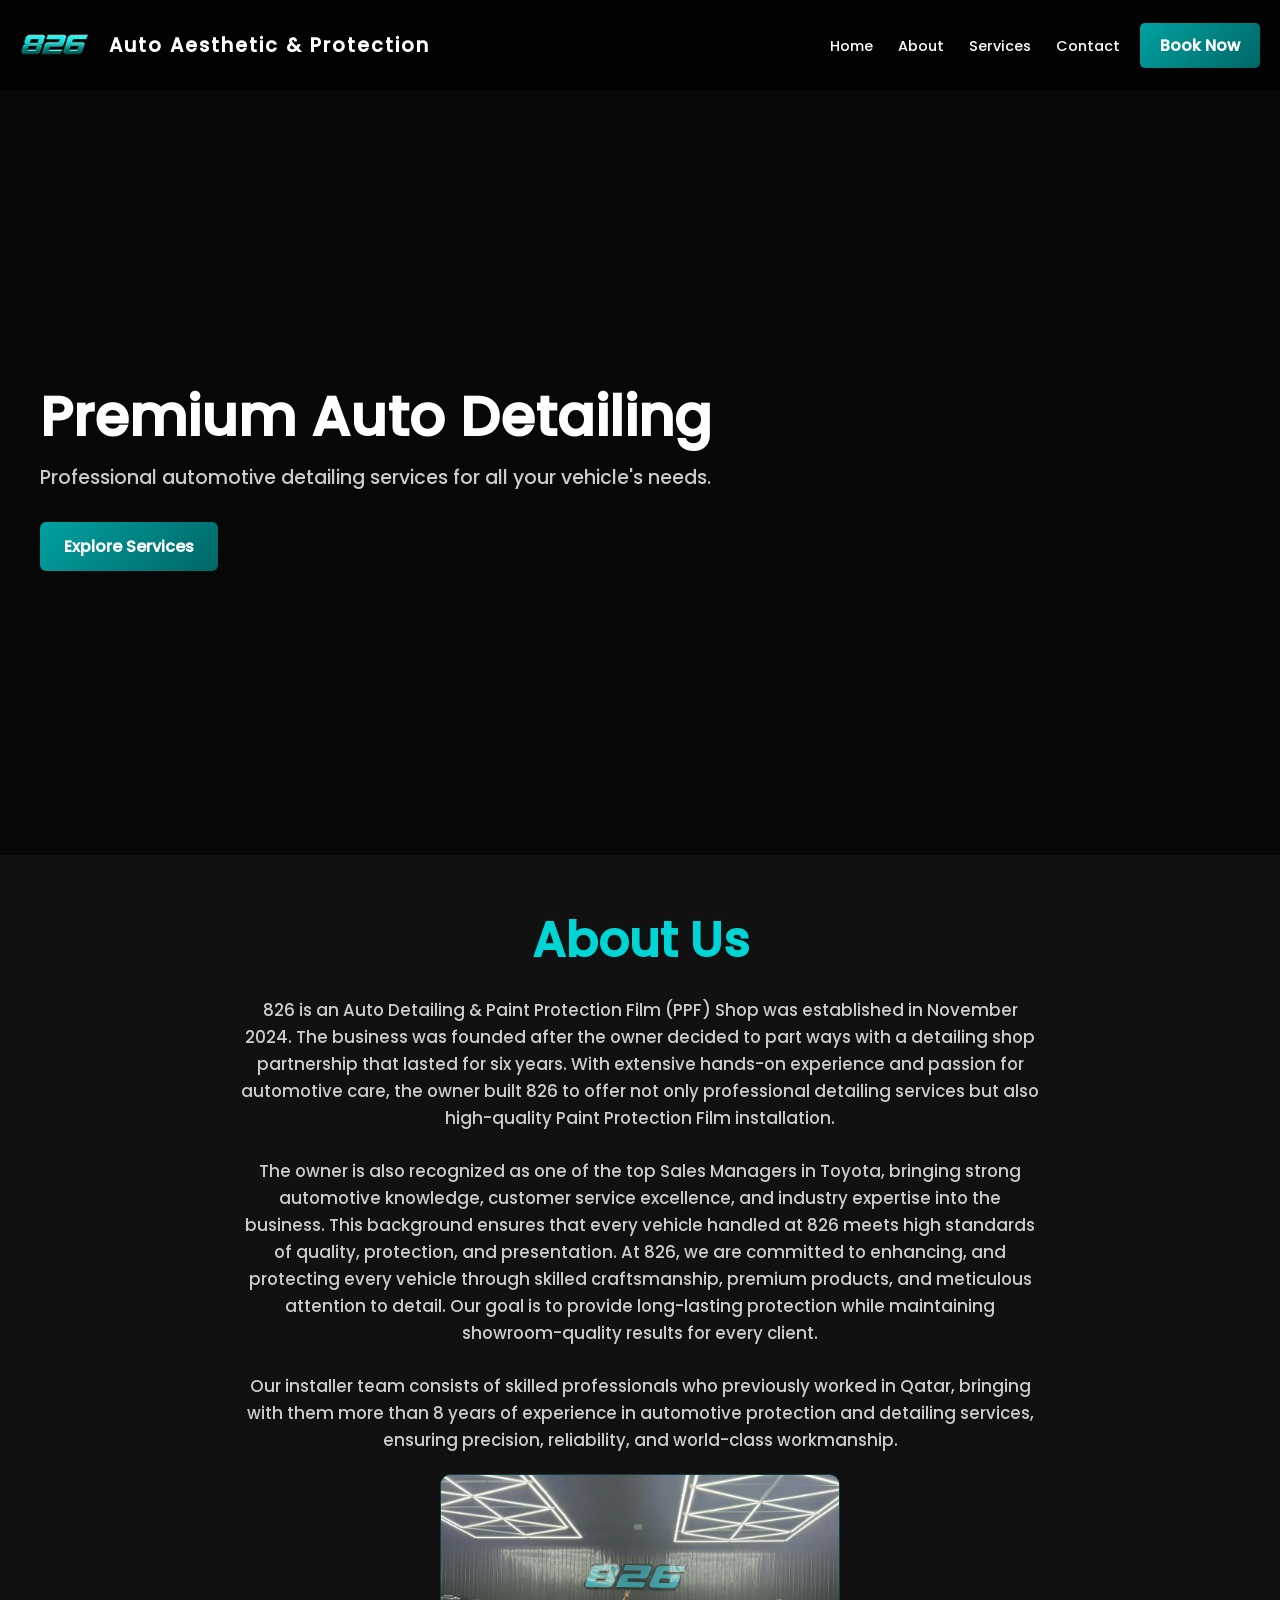
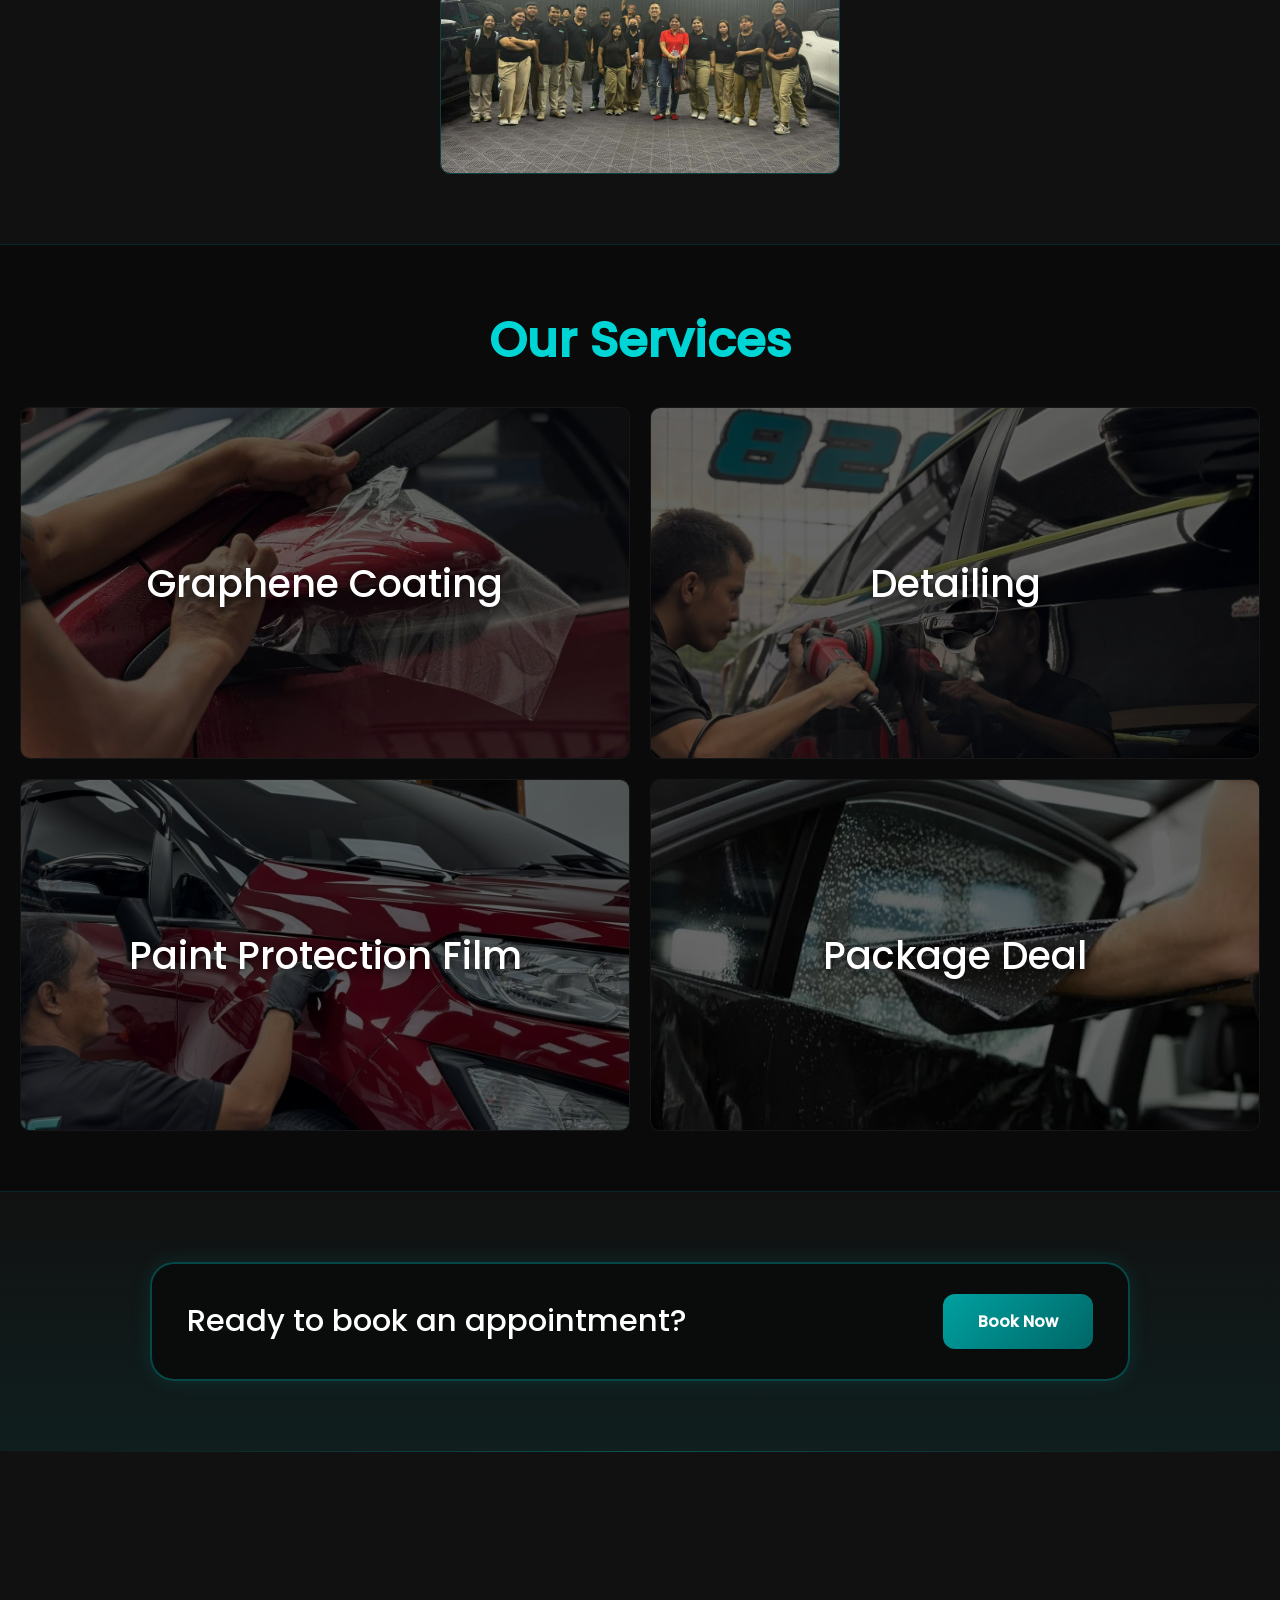
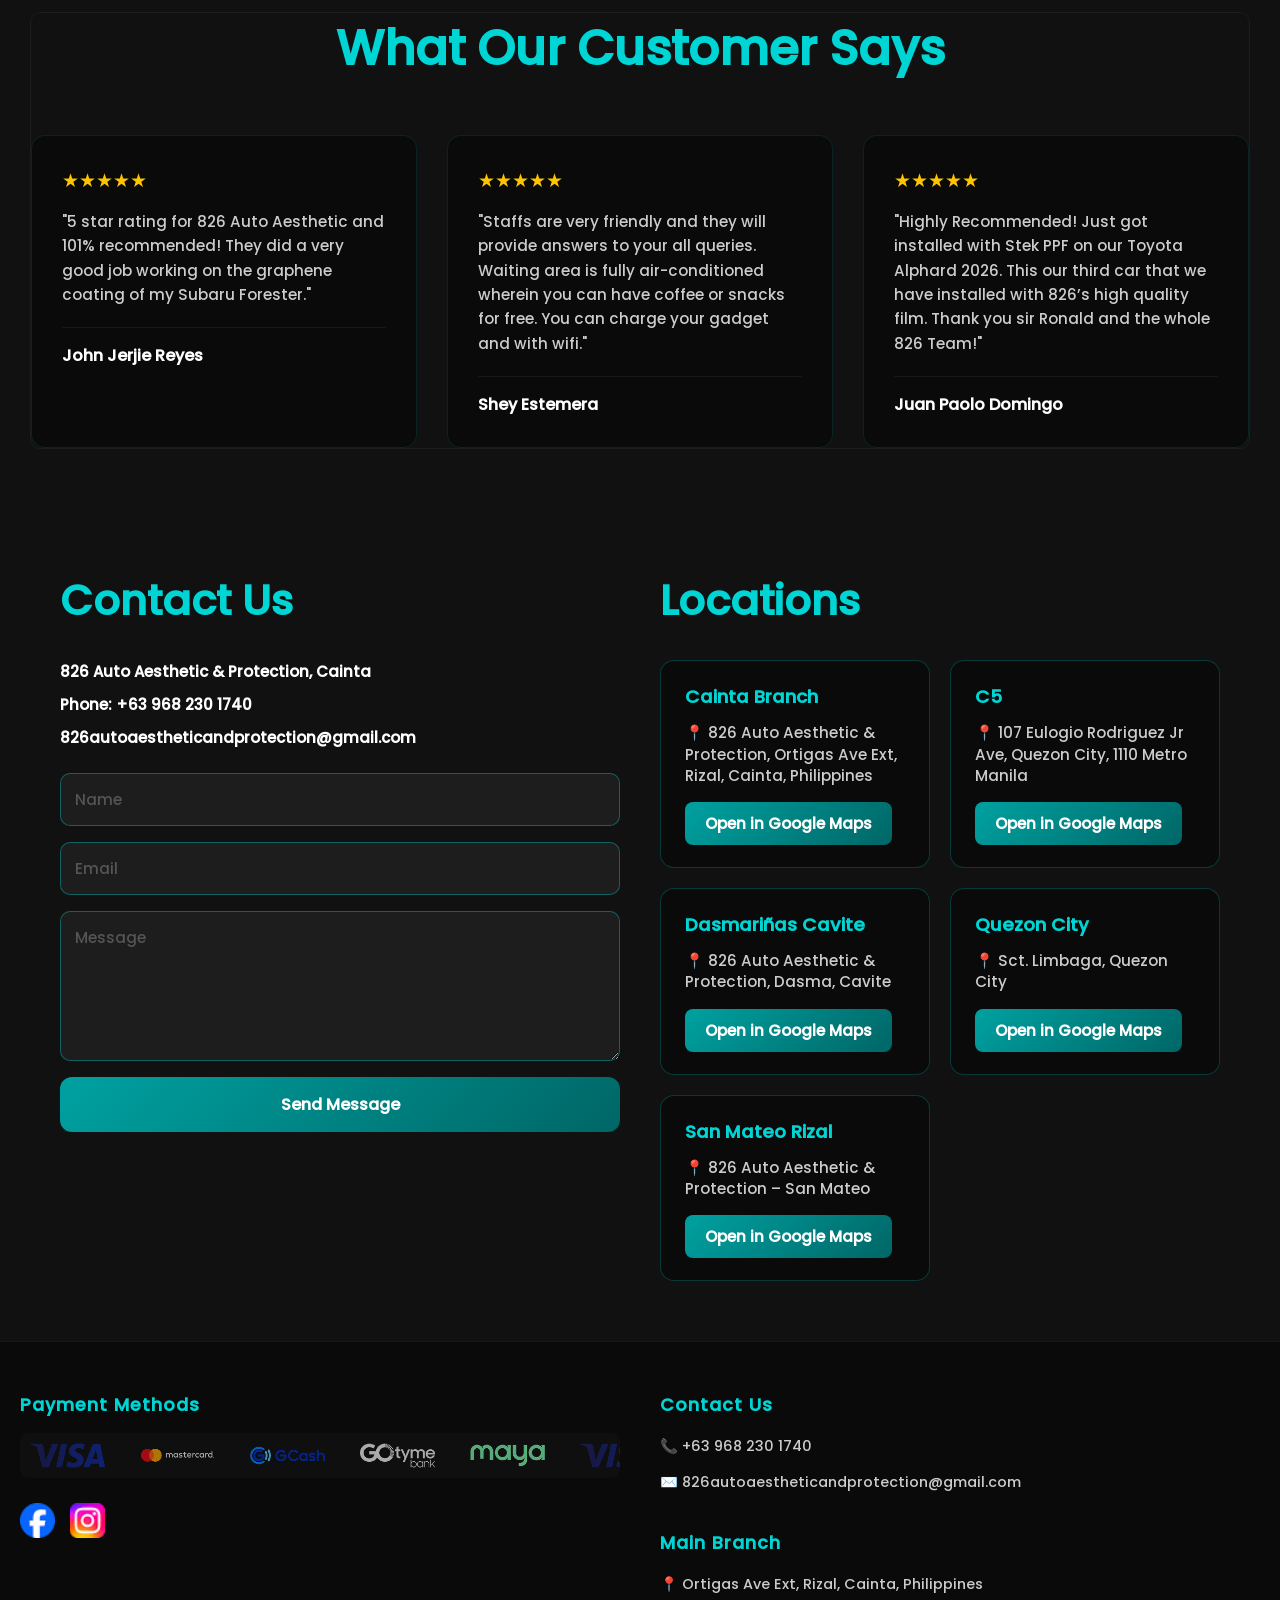
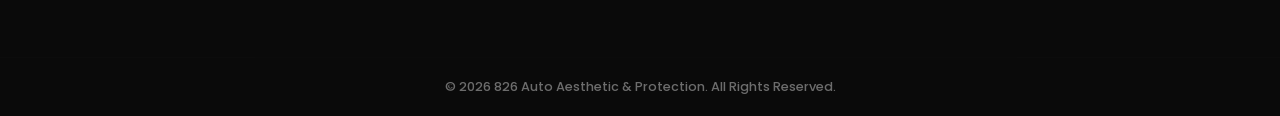
==== commit 63dba10b: "Add files via upload" ====
--- a/index.html
+++ b/index.html
@@ -12,22 +12,20 @@
 <!-- NAVBAR -->
 <header>
 <nav> 
-<a href="index.html#home" class="logo-826"><img src="Images/Logo.png" alt="logo"></a>
-
-<h1 class="logo">Auto Aesthetic & Protection</h1>
-
-<div class="menu-toggle" id="menu-toggle">☰</div>
-
-<ul class="nav-links">
-<li><a href="#home">Home</a></li>
-<li><a href="#about">About</a></li>
-<li><a href="#services">Services</a></li>
-<li><a href="#contact">Contact</a></li>
-</ul>
+            <a href="index.html#home" class="logo-826"><img src="Images/Logo.png" alt="826 Auto Aesthetic Logo"></a>
+            <h1 class="logo">Auto Aesthetic & Protection</h1>
+            <div class="menu-toggle" id="menu-toggle">☰</div>
+            <ul class="nav-links">
+                <li><a href="index.html">Home</a></li>
+                <li><a href="index.html#about">About</a></li>
+                <li><a href="index.html#services">Services</a></li>
+                <li><a href="index.html#contact">Contact</a></li>
+            </ul>
 
 <a href="booking.html" class="btn">Book Now</a>
 </nav>
 </header>
+<div class="main-content">
 
 <!-- HERO -->
 <section id="home" class="hero">
@@ -144,16 +142,12 @@
 </section>
 
 <!-- CONTACT + LOCATION -->
-<section class="contact-location-wrapper">
-
-  <!-- CONTACT -->
-  <section id="contact" class="contact">
+<div class="contact-location-wrapper">
+<section id="contact" class="contact">
     <h2>Contact Us</h2>
-
-    <p>826 Auto Aesthetic & Protection, Cainta</p>
-    <p>Phone: +63 968 230 1740</p>
-    <p>826autoaestheticandprotection@gmail.com</p>
-
+    <p><b>826 Auto Aesthetic & Protection, Cainta</b></p>
+    <p><b>Phone: +63 968 230 1740</b></p>
+    <p><b>826autoaestheticandprotection@gmail.com</b></p>
     <form>
       <input type="text" placeholder="Name">
       <input type="email" placeholder="Email">
@@ -161,82 +155,37 @@
       <button type="submit">Send Message</button>
     </form>
   </section>
-
-  <!-- LOCATION -->
-  <section id="location" class="location">
-  <div class="location-grid">
-
-  <!-- CAINTA -->
-  <div class="location-card">
-    <h3>Cainta Branch</h3>
-    <p>📍 826 Auto Aesthetic & Protection, Cainta, Philippines</p>
-
-    <iframe
-      src="https://www.google.com/maps/embed?pb=!1m18!1m12!1m3!1d247214.9084637918!2d120.86519704948626!3d14.500014202812554!2m3!1f0!2f0!3m2!1i1024!2i768!4f13.1!3m3!1m2!1s0x3397c7ebccf9afcd%3A0x919c911410630480!2s826%20Auto%20Aesthetic%20%26%20Protection!5e0!3m2!1sen!2sph!4v1779080600414!5m2!1sen!2sph"
-      loading="lazy">
-    </iframe>
-
-    <a class="location-btn"
-       href="https://maps.google.com/?q=826 Auto Aesthetic & Protection Cainta"
-       target="_blank">
-      Open in Google Maps
-    </a>
-  </div>
-
-  <!-- DASMARIÑAS -->
-  <div class="location-card">
-    <h3>Dasmariñas Cavite</h3>
-    <p>📍 826 Auto Aesthetic & Protection, Dasma, Cavite</p>
-
-    <iframe
-      src="https://www.google.com/maps/embed?pb=!1m18!1m12!1m3!1d247214.9084637918!2d120.86519704948626!3d14.500014202812554!2m3!1f0!2f0!3m2!1i1024!2i768!4f13.1!3m3!1m2!1s0x3397d5609040010b%3A0x47073092ea185177!2s826%20Auto%20Aesthetic%20%26%20Protection%20Dasma%20Cavite!5e0!3m2!1sen!2sph!4v1779080607798!5m2!1sen!2sph"
-      loading="lazy">
-    </iframe>
-
-    <a class="location-btn"
-       href="https://maps.google.com/?q=826 Auto Aesthetic & Protection Dasmariñas"
-       target="_blank">
-      Open in Google Maps
-    </a>
-  </div>
-
-  <!-- QUEZON CITY -->
-  <div class="location-card">
-    <h3>Quezon City</h3>
-    <p>📍 Sct. Limbaga, Quezon City</p>
-
-    <iframe
-      src="https://www.google.com/maps/embed?pb=!1m18!1m12!1m3!1d247214.9084637918!2d120.86519704948626!3d14.500014202812554!2m3!1f0!2f0!3m2!1i1024!2i768!4f13.1!3m3!1m2!1s0x3397b7cd15e951cb%3A0x2a34f65605a0ae8d!2s826%20Sct.%20Limbaga%20QC!5e0!3m2!1sen!2sph!4v1779080626624!5m2!1sen!2sph"
-      loading="lazy">
-    </iframe>
-
-    <a class="location-btn"
-       href="https://maps.google.com/?q=826 Sct Limbaga Quezon City"
-       target="_blank">
-      Open in Google Maps
-    </a>
-  </div>
-
-  <!-- SAN MATEO -->
-  <div class="location-card">
-    <h3>San Mateo Rizal</h3>
-    <p>📍 826 Auto Aesthetic & Protection - San Mateo</p>
-
-    <iframe
-      src="https://www.google.com/maps/embed?pb=!1m18!1m12!1m3!1d247214.9084637918!2d120.86519704948626!3d14.500014202812554!2m3!1f0!2f0!3m2!1i1024!2i768!4f13.1!3m3!1m2!1s0x42ecacf3231625cb%3A0x186020a44b40ed!2s826%20Auto%20Aesthetic%20%26%20Protection%20-%20San%20Mateo!5e0!3m2!1sen!2sph!4v1779080635443!5m2!1sen!2sph"
-      loading="lazy">
-    </iframe>
-
-    <a class="location-btn"
-       href="https://maps.google.com/?q=826 Auto Aesthetic & Protection San Mateo"
-       target="_blank">
-      Open in Google Maps
-    </a>
-  </div>
-
+  <section class="location">
+    <h2 class="location-section-title">Locations</h2>
+    <div class="location-grid">
+      <div class="location-card">
+        <h3>Cainta Branch</h3>
+        <p>📍 826 Auto Aesthetic & Protection, Ortigas Ave Ext, Rizal, Cainta, Philippines</p>
+        <a class="location-btn" href="https://maps.google.com/?q=826+Auto+Aesthetic+%26+Protection+Cainta" target="_blank" rel="noopener">Open in Google Maps</a>
+      </div>
+      <div class="location-card">
+        <h3>C5</h3>
+        <p>📍 107 Eulogio Rodriguez Jr Ave, Quezon City, 1110 Metro Manila</p>
+        <a class="location-btn" href="https://maps.google.com/?q=107+Eulogio+Rodriguez+Jr+Ave+Quezon+City" target="_blank" rel="noopener">Open in Google Maps</a>
+      </div>
+      <div class="location-card">
+        <h3>Dasmariñas Cavite</h3>
+        <p>📍 826 Auto Aesthetic & Protection, Dasma, Cavite</p>
+        <a class="location-btn" href="https://maps.google.com/?q=826+Auto+Aesthetic+%26+Protection+Dasmariñas" target="_blank" rel="noopener">Open in Google Maps</a>
+      </div>
+      <div class="location-card">
+        <h3>Quezon City</h3>
+        <p>📍 Sct. Limbaga, Quezon City</p>
+        <a class="location-btn" href="https://maps.google.com/?q=826+Sct+Limbaga+Quezon+City" target="_blank" rel="noopener">Open in Google Maps</a>
+      </div>
+      <div class="location-card">
+        <h3>San Mateo Rizal</h3>
+        <p>📍 826 Auto Aesthetic & Protection – San Mateo</p>
+        <a class="location-btn" href="https://maps.google.com/?q=826+Auto+Aesthetic+%26+Protection+San+Mateo" target="_blank" rel="noopener">Open in Google Maps</a>
+      </div>
+    </div>
+  </section>
 </div>
-</div>
-</section>
 <footer>
 
   <div class="footer-container">
@@ -285,22 +234,24 @@
     <h3>Contact Us</h3>
 
     <div class="footer-info">
-      <span>📞</span>
-      <p>+63 968 230 1740</p>
+      <a href="tel:+639682301740">
+        📞 +63 968 230 1740
+      </a>
     </div>
 
     <div class="footer-info">
-      <span>✉️</span>
-      <p>826autoaestheticandprotection@gmail.com</p>
+      <a href="mailto:826autoaestheticandprotection@gmail.com">
+        ✉️ 826autoaestheticandprotection@gmail.com
+      </a>
     </div>
 
     <br>
 
-    <h3>Location</h3>
-
+    <h3>Main Branch</h3>
     <div class="footer-info">
-      <span>📍</span>
-      <p>826 Auto Aesthetic & Protection, Cainta, Philippines</p>
+      <a href="https://maps.app.goo.gl/o8NVvC6si2cjYY5z6">
+        📍 Ortigas Ave Ext, Rizal, Cainta, Philippines
+      </a>
     </div>
 
   </div>
@@ -308,7 +259,6 @@
 </div>
 
   </div>
-
   <p class="footer-copy">
     © 2026 826 Auto Aesthetic & Protection. All Rights Reserved.
   </p>
--- a/website.css
+++ b/website.css
@@ -1,32 +1,34 @@
 @font-face {
-  font-family: Poppins;
-  src: url(Poppins-Medium.ttf);
+  font-family: 'Poppins';
+  src: url('Poppins-Medium.ttf');
 }
 
 * {
   margin: 0;
   padding: 0;
   box-sizing: border-box;
-  font-family: Poppins, sans-serif;
+  font-family: 'Poppins', sans-serif;
   scroll-behavior: smooth;
 }
 
 body {
-  background: #0b0b0b;
+  background: #111;
   color: white;
   padding-top: 90px;
   overflow-x: hidden;
 }
 
-/* HEADER */
+/* ==========================================
+   HEADER & NAVIGATION (Preserved Layout)
+   ========================================== */
 header {
   position: fixed;
   top: 0;
   left: 0;
-  background: rgba(0, 0, 0, 0.8);
-  padding: 20px 20px; 
-  width: 100%;
-  height: auto;
+  background: rgba(0, 0, 0, 0.85);
+  backdrop-filter: blur(5px);
+  padding: 20px;
+  width: 100%;
   z-index: 1000;
 }
 
@@ -79,7 +81,7 @@
   height: 2px;
   background-color: #00b8b8;
   transform: scaleX(0);
-  transform-origin: middle;
+  transform-origin: center;
   transition: transform 0.3s ease;
 }
 
@@ -87,34 +89,40 @@
   color: #00b8b8;
 }
 
-.nav-links a:hover::after {
-  transform: scaleX(1);
-}
-
-.nav-links a.active {
-  color: #00b8b8;
-}
-
+.nav-links a:hover::after,
 .nav-links a.active::after {
   transform: scaleX(1);
 }
 
+.menu-toggle {
+  display: none;
+  font-size: 2rem;
+  cursor: pointer;
+  color: white;
+  user-select: none;
+}
+
+/* Dynamic Buttons */
 .btn {
-  background: #00a1a1;
+  background: linear-gradient(135deg, #00a1a1, #006666);
   padding: 10px 20px;
+  border: none;
   border-radius: 5px;
   color: white;
   font-weight: bold;
   cursor: pointer;
   text-decoration: none;
   white-space: nowrap;
-}
-
-.menu-toggle {
-  display: none;
-  font-size: 2rem;
-  cursor: pointer;
-  color: white;
+  transition: 0.3s ease;
+}
+
+.btn:hover {
+  background: linear-gradient(135deg, #00d5d5, #008080);
+  box-shadow: 0 0 15px rgba(0, 255, 255, 0.4);
+}
+
+.btn:active {
+  transform: scale(0.98);
 }
 
 /* BACKGROUND IMAGE */
@@ -124,23 +132,17 @@
   left: 0;
   width: 100%;
   height: 100%;
-  opacity: 0.35;
+  opacity: 0.15;
   z-index: -1;
 }
 
-.scroll-reveal {
-  opacity: 0;
-  transform: translateY(30px);
-  transition: opacity 1.2s ease-out, transform 1.2s ease-out;
-  will-change: opacity, transform;
-}
-
-.scroll-reveal.visible {
-  opacity: 1;
-  transform: translateY(0);
-}
-
-/* HERO */
+.img img {
+  width: 100%;
+  height: 100%;
+  object-fit: cover;
+}
+
+/* HERO SECTION */
 .hero {
   position: relative;
   min-height: 85vh;
@@ -152,13 +154,6 @@
   isolation: isolate;
 }
 
-.hero-text {
-  
-  max-width: 680px;
-  text-align: left;
-}
-
-/* Background Slider */
 .hero-carousel {
   position: absolute;
   inset: 0;
@@ -167,7 +162,6 @@
   animation: bgCarousel 16s infinite ease-in-out;
 }
 
-/* Overlay */
 .hero::before {
   content: "";
   position: absolute;
@@ -176,26 +170,14 @@
   z-index: -1;
 }
 
-/* Background Images */
 @keyframes bgCarousel {
-  0%, 20% {
-    background-image: url('Images/Mustang.jpg');
-  }
-  25%, 45% {
-    background-image: url('Images/tesla.jpg');
-  }
-  50%, 70% {
-    background-image: url('Images/mazda.jpg');
-  }
-  75%, 95% {
-    background-image: url('Images/civic.jpg');
-  }
-  100% {
-    background-image: url('Images/Mustang.jpg');
-  }
-}
-
-/* Hero Text */
+  0%, 20% { background-image: url('Images/mustang.jpg'); }
+  25%, 45% { background-image: url('Images/everest.jpg'); }
+  50%, 70% { background-image: url('Images/mazda.jpg'); }
+  75%, 95% { background-image: url('Images/civic.jpg'); }
+  100% { background-image: url('Images/mustang.jpg'); }
+}
+
 .hero-text {
   text-align: left;
   max-width: 100%;
@@ -205,6 +187,7 @@
 .hero-text h1 {
   font-size: clamp(3.5rem, 4vw, 7rem);
   margin-bottom: 5px;
+  color: #ffffff;
   animation: riseUp 1s ease-out forwards;
 }
 
@@ -212,44 +195,40 @@
   font-size: 1.2rem;
   line-height: 1.5;
   margin-bottom: 30px;
+  color: #ccc;
   animation: riseUp 1.2s ease-out forwards;
 }
 
-/* Button */
 .service-btn {
   display: inline-block;
   padding: 12px 24px;
   border-radius: 6px;
-
-  background: #00a1a1;
+  background: linear-gradient(135deg, #00a1a1, #006666);
   color: #fff;
-
   font-weight: 600;
   text-decoration: none;
-
   transition: 0.3s ease;
   animation: riseUp 1.4s ease-out forwards;
 }
 
 .service-btn:hover {
-  background: #008080;
+  background: linear-gradient(135deg, #00d5d5, #008080);
+  box-shadow: 0 0 15px rgba(0, 255, 255, 0.4);
   transform: translateY(-2px);
 }
 
-/* Animation */
 @keyframes riseUp {
   from {
     opacity: 0;
     transform: translateY(30px);
   }
-
   to {
     opacity: 1;
     transform: translateY(0);
   }
 }
 
-/* ABOUT */
+/* ABOUT SECTION */
 .about {
   display: flex;
   justify-content: space-between;
@@ -261,13 +240,15 @@
 .about h2 {
   font-size: clamp(2rem, 5vw, 3rem);
   margin-bottom: 20px;
+  color: #00d5d5;
 }
 
 .about p {
   max-width: 800px;
   text-align: left;
-  line-height: 1.5;
+  line-height: 1.6;
   font-size: 1.05rem;
+  color: #ccc;
 }
 
 .about-image {
@@ -275,19 +256,23 @@
   height: auto;
   border-radius: 10px;
   flex-shrink: 0;
-}
-
-/* SERVICES */
+  border: 1px solid rgba(0, 255, 255, 0.2);
+}
+
+/* SERVICES GRID */
 .services {
   padding: 60px 20px;
   text-align: center;
   margin-top: 20px;
-  background: #111;
+  background: rgba(10, 10, 10, 0.85);
+  border-top: 1px solid rgba(0, 161, 161, 0.2);
+  border-bottom: 1px solid rgba(0, 161, 161, 0.2);
 }
 
 .services h2 {
   font-size: clamp(2rem, 5vw, 3rem);
   margin-bottom: 30px;
+  color: #00d5d5;
 }
 
 .services-grid {
@@ -300,6 +285,7 @@
   position: relative;
   overflow: hidden;
   border-radius: 10px;
+  border: 1px solid rgba(255, 255, 255, 0.05);
 }
 
 .container a {
@@ -311,12 +297,13 @@
   height: 350px;
   object-fit: cover;
   display: block;
-  filter: brightness(50%);
-  transition: transform 0.4s ease;
+  filter: brightness(40%);
+  transition: transform 0.4s ease, filter 0.4s ease;
 }
 
 .container:hover img {
   transform: scale(1.05);
+  filter: brightness(50%);
 }
 
 .overlay {
@@ -327,23 +314,25 @@
   align-items: center;
   text-align: center;
   font-size: clamp(1.3rem, 3vw, 2.5rem);
+  font-weight: 500;
   padding: 15px;
-}
-
-/* BOOK CTA */
+  text-shadow: 0 2px 10px rgba(0,0,0,0.8);
+}
+
+/* CALL TO ACTION */
 .book-cta {
   display: flex;
   justify-content: center;
   padding: 60px 20px;
-  background: linear-gradient(180deg, #111 0%, rgba(0, 184, 184, 0.14) 100%);
+  background: linear-gradient(180deg, #111 0%, rgba(0, 184, 184, 0.08) 100%);
 }
 
 .book-cta-inner {
   max-width: 980px;
   width: 100%;
   margin: 10px;
-  background: rgba(255, 255, 255, 0.05);
-  border: 1px solid rgba(255, 255, 255, 0.12);
+  background: rgba(10, 10, 10, 0.85);
+  border: 2px solid rgba(0, 161, 161, 0.4);
   border-radius: 24px;
   padding: 30px 35px;
   display: flex;
@@ -351,60 +340,42 @@
   justify-content: flex-start;
   gap: 24px;
   text-align: left;
+  backdrop-filter: blur(10px);
+  box-shadow: 0 0 20px rgba(0, 161, 161, 0.15);
 }
 
 .book-cta-inner p {
   font-size: clamp(1.6rem, 2.4vw, 2.4rem);
   line-height: 1.2;
   margin: 0;
+  color: #fff;
 }
 
 .book-cta .btn {
-  padding: 18px 36px;
-  font-size: 1.05rem;
+  padding: 15px 35px;
+  font-size: 1rem;
+  border-radius: 12px;
   margin-left: auto;
 }
 
-input,
-textarea {
-  padding: 14px;
-  border: none;
-  border-radius: 6px;
-  width: 100%;
-}
-
-textarea {
-  min-height: 150px;
-  resize: none;
-}
-
-button {
-  background: #00a1a1;
-  border: none;
-  padding: 14px;
-  font-weight: bold;
-  cursor: pointer;
-  color: white;
-  border-radius: 6px;
-}
-
 .glow-divider {
-    width: 100%;
-    height: 1px;
-    background: linear-gradient(90deg, transparent, #00b8b8, transparent);
-    margin: 0;
-}
-
-/* REVIEWS */
+  width: 100%;
+  height: 1px;
+  background: linear-gradient(90deg, transparent, rgba(0, 184, 184, 0.4), transparent);
+  margin: 0;
+}
+
+/* REVIEWS SECTION */
 .reviews-section {
   padding: 60px 30px;
-  margin-top: 40px;
+  margin-top: 100px;
 }
 
 .section-title {
   text-align: center;
   font-size: clamp(2rem, 5vw, 3rem);  
   margin-bottom: 50px;
+  color: #00d5d5;
 }
 
 .reviews-grid {
@@ -414,16 +385,17 @@
 }
 
 .review-card {
-  background: #1e1e1e;
+  background: rgba(10, 10, 10, 0.85);
   padding: 30px;
-  border-radius: 10px;
-  border: 1px solid #333;
+  border-radius: 14px;
+  border: 1px solid rgba(0, 255, 255, 0.1);
   transition: 0.3s ease;
 }
 
 .review-card:hover {
   transform: translateY(-5px);
   border-color: #00d5d5;
+  box-shadow: 0 5px 15px rgba(0, 213, 213, 0.1);
 }
 
 .stars {
@@ -441,86 +413,235 @@
 
 .client-name {
   font-size: 1rem;
-  border-top: 1px solid #333;
+  color: #fff;
+  border-top: 1px solid rgba(255, 255, 255, 0.05);
   padding-top: 15px;
 }
 
-/* FOOTER */
-footer {
-  width: 100%;
-  background: #0a0a0a;
-  overflow-x: hidden;
-}
-
-.footer-container {
+/* CONTACT & LOCATION WRAPPER */
+.contact-location-wrapper {
+  display: flex;
+  justify-content: center;
+  align-items: flex-start;
+  gap: 80px;
   width: 100%;
   max-width: 1200px;
   margin: 0 auto;
-
+  padding: 60px 20px;
+}
+
+.contact, .location { 
+  margin: 0; 
+  flex: 1;
+}
+
+.contact h2, .location h2 {
+  font-size: 2.6rem;
+  font-weight: 700;
+  margin-bottom: 28px;
+  color: #00d5d5;
+}
+
+.contact p {
+  font-size: 15px;
+  margin-bottom: 10px;
+  color: #fff;
+}
+
+.contact form {
+  margin-top: 24px;
+  display: flex;
+  flex-direction: column;
+  gap: 16px;
+}
+
+/* Inputs from Booking */
+.contact input,
+.contact textarea {
+  padding: 14px;
+  border: 1px solid rgba(0, 255, 255, 0.3);
+  border-radius: 10px;
+  background: rgba(255, 255, 255, 0.05);
+  color: white;
+  outline: none;
+  font-size: 0.95rem;
+  font-family: 'Poppins', sans-serif;
+  transition: 0.3s ease;
+  width: 100%;
+}
+
+.contact input::placeholder,
+.contact textarea::placeholder {
+  color: #555;
+}
+
+.contact input:focus,
+.contact textarea:focus {
+  border-color: #00ffff;
+  box-shadow: 0 0 12px rgba(0, 255, 255, 0.4);
+}
+
+.contact textarea {
+  min-height: 150px;
+  resize: vertical;
+}
+
+.contact button[type="submit"] {
+  width: 100%;
+  padding: 15px;
+  background: linear-gradient(135deg, #00a1a1, #006666);
+  border: none;
+  border-radius: 12px;
+  color: white;
+  font-size: 1rem;
+  font-weight: bold;
+  cursor: pointer;
+  transition: 0.3s ease;
+}
+
+.contact button[type="submit"]:hover {
+  background: linear-gradient(135deg, #00d5d5, #008080);
+  box-shadow: 0 0 20px rgba(0, 255, 255, 0.4);
+}
+
+/* Branch Locations */
+.location-grid {
+  display: grid;
+  grid-template-columns: repeat(2, 1fr);
+  gap: 20px;
+}
+
+.location-card {
+  background: rgba(10, 10, 10, 0.85);
+  border: 1px solid rgba(0, 161, 161, 0.3);
+  border-radius: 14px;
+  padding: 22px 24px;
+  display: flex;
+  flex-direction: column;
+  gap: 12px;
+  color: #fff;
+}
+
+.location-card h3 {
+  font-size: 1.15rem;
+  color: #00d5d5;
+}
+
+.location-card p {
+  font-size: 0.95rem;
+  color: #ccc;
+  margin: 0;
+  line-height: 1.4;
+}
+
+.location-btn {
+  display: inline-block;
+  align-self: flex-start;
+  background: linear-gradient(135deg, #00a1a1, #006666);
+  color: #fff;
+  border-radius: 8px;
+  padding: 10px 20px;
+  font-weight: 700;
+  font-size: 0.95rem;
+  transition: 0.3s ease;
+  text-decoration: none;
+  margin-top: 4px;
+}
+
+.location-btn:hover {
+  background: linear-gradient(135deg, #00d5d5, #008080);
+  box-shadow: 0 0 12px rgba(0, 255, 255, 0.3);
+}
+
+/* FOOTER & CAROUSEL */
+footer {
+  width: 100%;
+  background: #0a0a0a;
+  border-top: 1px solid rgba(255,255,255,0.05);
+}
+
+.footer-container {
+  width: 100%;
+  max-width: 1300px;
+  margin: 0 auto;
   display: flex;
   justify-content: space-between;
   gap: 40px;
-
-  padding: 40px 20px;
-  box-sizing: border-box;
+  padding: 50px 20px;
   flex-wrap: wrap;
 }
 
 .footer-left,
 .footer-right {
   flex: 1;
-  min-width: 250px;
-}
-
-/* CONTENT BOX */
-.footer-right-content {
-  width: 100%;
-  max-width: 400px;
-}
-
-/* CONTACT ROW FIX */
-.footer-info {
-  display: flex;
+  min-width: 280px;
+}
+
+.footer-right-content h3, 
+.footer-left h3 {
+  color: #00d5d5;
+  font-size: 1.1rem;
+  margin-bottom: 15px;
+  letter-spacing: 1px;
+}
+
+.footer-info a {
+  justify-content: flex-end;
+  display: inline-flex;
+  align-items: center;
   gap: 10px;
-  align-items: flex-start;
-  margin-bottom: 10px;
-  flex-wrap: wrap;
-}
-
-.footer-info p {
-  margin: 0;
-  word-break: break-word;
-}
-
-/* SOCIAL */
+  margin-bottom: 12px;
+  color: #ccc;
+  text-decoration: none;
+  transition: color 0.3s;
+  font-size: 0.9rem;
+}
+
+.footer-info a:hover {
+  color: #00d5d5;
+}
+
 .Social {
   display: flex;
   gap: 15px;
-  margin-top: 20px;
-  flex-wrap: wrap;
+  margin-top: 25px;
 }
 
 .Social img {
-  width: 38px;
-  height: 38px;
-  transition: 0.3s ease;
+  width: 35px;
+  height: 35px;
+  transition: transform 0.3s ease;
 }
 
 .Social img:hover {
-  transform: scale(1.1);
-}
-
-/* PAYMENT SLIDER */
+  transform: scale(1.15);
+}
+
 .payment-slider {
   width: 100%;
   overflow: hidden;
+  background: rgba(255,255,255,0.02);
+  padding: 10px;
+  border-radius: 8px;
+  margin-top: 10px;
 }
 
 .payment-track {
   display: flex;
-  gap: 30px;
+  gap: 35px;
   width: max-content;
-  animation: paymentSlide 15s linear infinite;
+  animation: paymentSlide 20s linear infinite;
+}
+
+.payment-track img {
+  height: 25px;
+  object-fit: contain;
+  opacity: 0.7;
+  transition: opacity 0.3s;
+}
+
+.payment-track img:hover {
+  opacity: 1;
 }
 
 @keyframes paymentSlide {
@@ -528,23 +649,32 @@
   to { transform: translateX(-50%); }
 }
 
-/* COPYRIGHT */
 .footer-copy {
   text-align: center;
-  margin-top: 40px;
-  opacity: 0.7;
-  font-size: 0.9rem;
-}
-
-/* COPYRIGHT */
-.footer-copy {
-  text-align: center;
-  margin-top: 40px;
-  opacity: 0.7;
-  font-size: 0.9rem;
-}
-
-/* NEST HUB */
+  padding: 20px;
+  opacity: 0.4;
+  font-size: 0.8rem;
+  border-top: 1px solid rgba(255,255,255,0.02);
+}
+
+/* Scroll Reveal Plugin States */
+.scroll-reveal {
+  opacity: 0;
+  transform: translateY(30px);
+  transition: opacity 1.2s ease-out, transform 1.2s ease-out;
+  will-change: opacity, transform;
+}
+
+.scroll-reveal.visible {
+  opacity: 1;
+  transform: translateY(0);
+}
+
+/* ==========================================
+   CLEANED & FIXED RESPONSIVE MEDIA QUERIES
+   ========================================== */
+
+/* 1. Large Screens / Laptops */
 @media (max-width: 1280px) {
   .about {
     flex-direction: column;
@@ -552,350 +682,120 @@
     text-align: center;
     gap: 20px;
   }
-
   .about p {
-    max-width: 760px;
     text-align: center;
     margin: 0 auto;
   }
-
   .about-image {
     width: 100%;
     max-width: 400px;
-    margin: 20px 0 0;
-  }
-
-  .custom-img {
-    transform: none;
-    margin: 20px 0 0;
-    width: 50%;
-    float: none;
-    padding: 0;
-    order: 1;
-  }
-}
-
-/* TABLET */
+  }
+  .contact-location-wrapper {
+    gap: 40px;
+  }
+}
+
+/* 2. Tablets / Small Laptops */
 @media (max-width: 992px) {
-  .logo {
-    font-size: 0.9rem;
-  }
-
-  .nav-links {
-    gap: 15px;
-  }
-
-  .about {
+  .logo { 
+    font-size: 1rem; 
+  }
+  .contact-location-wrapper {
     flex-direction: column;
     align-items: center;
-    text-align: center;
-  }
-
-  .about p {
-    max-width: 760px;
-    text-align: center;
-    margin: 0 auto;
-  }
-
-  .about-image {
+    gap: 40px;
+  }
+  .contact, .location {
     width: 100%;
-    max-width: 400px;
-  }
-
-  .custom-img {
-    transform: none;
-    margin: 20px 0 0;
-    width: 80%;
-    float: none;
-    padding: 0;
-    order: 1;
-  }
-
+    max-width: 600px;
+  }
+  .location-grid {
+    grid-template-columns: 1fr; /* Simplifies columns cleanly on tablet */
+  }
   .book-cta-inner {
-    justify-content: center;
     flex-direction: column;
     text-align: center;
-  }
-
+    gap: 20px;
+  }
   .book-cta .btn {
     margin-left: 0;
   }
-
   .reviews-grid {
-    grid-template-columns: 1fr 1fr;
-    row-gap: 20px;
-    align-items: stretch;
-  }
-
-  .review-card {
+    grid-template-columns: repeat(2, 1fr);
+  }
+}
+
+/* 3. Mobile Viewports (Menu Breakpoint) */
+@media (max-width: 768px) {
+  header { 
+    padding: 15px 20px; 
+  }
+  .menu-toggle { 
+    display: block; 
+  }
+  nav {
+    flex-wrap: wrap;
+  }
+
+  .nav-links {
     display: flex;
     flex-direction: column;
-  }
-
-  .services-grid {
-    grid-template-columns: 1fr;
-  }
-}
-
-/* CONTACT + LOCATION */
-.contact-location-wrapper {
-  display: flex;
-  flex-wrap: wrap;
-  gap: 50px;
-
-  width: 100%;
-  max-width: 1200px;
-  margin: 0 auto;
-
-  padding: 70px 20px;
-  box-sizing: border-box;
-}
-
-/* CONTACT */
-.contact {
-  width: 100%;
-}
-
-.contact h2,
-.location h2 {
-  font-size: clamp(2rem, 5vw, 3rem);
-  margin-bottom: 20px;
-}
-
-.contact p {
-  margin-bottom: 10px;
-  line-height: 1.6;
-}
-
-.contact form {
-  margin-top: 25px;
-
-  display: flex;
-  flex-direction: column;
-  gap: 15px;
-}
-
-/* LOCATION */
-.location {
-  width: 100%;
-}
-
-.location-grid {
-  display: grid;
-  grid-template-columns: repeat(2, minmax(0, 1fr));
-  gap: 20px;
-}
-
-.location-card {
-  background: #1a1a1a;
-  border: 1px solid #2a2a2a;
-  border-radius: 16px;
-  padding: 18px;
-  transition: 0.3s ease;
-}
-
-.location-card:hover {
-  border-color: #00b8b8;
-  transform: translateY(-3px);
-}
-
-.location-card iframe {
-  width: 100%;
-  height: 220px;
-  border: 0;
-  border-radius: 12px;
-  margin-top: 10px;
-}
-
-.location-btn {
-  display: inline-block;
-  margin-top: 12px;
-  padding: 10px 14px;
-  background: #00a1a1;
-  color: white;
-  text-decoration: none;
-  border-radius: 8px;
-  font-weight: 600;
-  transition: 0.3s ease;
-}
-
-.location-btn:hover {
-  background: #008b8b;
-  transform: translateY(-2px);
-}
-/* INPUTS */
-input,
-textarea {
-  padding: 14px;
-  border: none;
-  border-radius: 8px;
-
-  width: 100%;
-}
-
-textarea {
-  min-height: 150px;
-  resize: none;
-}
-
-/* BUTTON */
-button {
-  background: #00a1a1;
-  border: none;
-
-  padding: 14px;
-
-  color: white;
-  font-weight: bold;
-
-  border-radius: 8px;
-  cursor: pointer;
-
-  transition: 0.3s ease;
-}
-
-button:hover {
-  background: #008b8b;
-}
-
-/* MOBILE */
-@media (max-width: 768px) {
-
-  /* HEADER */
-  header {
-    padding: 19px;
-  }
-
-  nav {
-    flex-wrap: wrap;
-    align-items: center;
-  }
-
-  .logo {
-    font-size: 0.8rem;
-    flex: 1; /* FIX: keeps spacing balanced */
-  }
-
-  .nav-links a::after {
-  transform-origin: left;
- }
-
-  .menu-toggle {
-    display: block;
-  }
-
-  /* NAV MENU (FIXED DROPDOWN) */
-  .nav-links {
-    display: none;
-    flex-direction: column;
+    position: absolute;
+    top: 100%;
+    left: 0;
     width: 100%;
-    background: rgba(0, 0, 0, 0.95);
-    padding: 15px;
-    margin-top: 10px;
-    border-radius: 10px;
-    position: relative;
-    left: 0;
-    box-sizing: border-box;
+    background: rgba(10, 10, 10, 0.98);
+    border-bottom: 2px solid rgba(0, 184, 184, 0.3);
+    padding: 0;
+    max-height: 0;
+    overflow: hidden;
+    transition: max-height 0.4s ease, padding 0.4s ease;
+  }
+
+  /* This is the class your script toggles */
+  .nav-links.active {
+    max-height: 300px;
+    padding: 20px;
   }
 
   .nav-links li {
     width: 100%;
+    text-align: center;
   }
 
   .nav-links a {
     display: block;
-    width: 100%;
     padding: 10px 0;
-  }
-
-  .nav-links.active {
-    display: flex;
-  }
-
-.btn {
-    display: inline-block;
-    margin-top: 10px;
-  }
-
-  /* HERO */
+    font-size: 1rem;
+  }
+
   .hero {
-    padding: 40px 20px;
     text-align: center;
     justify-content: center;
-    width: 100%;
-  }
-
-  .hero-text p {
-    margin-inline: auto;
-  }
-
-  .about {
-    flex-direction: column;
-    align-items: center;
+  }
+  .hero-text {
     text-align: center;
   }
 
-  .about p {
-    max-width: 760px;
-    text-align: center;
-    margin: 0 auto;
-  }
-.location-grid {
-    grid-template-columns: 1fr;
-  }
-
-  .about-image {
-    width: 100%;
-    max-width: 300px;
-    margin: 20px 0 0;
-  }
-
-  .custom-img {
-    transform: none;
-    margin: 20px 0 0;
-    width: 100%;
-    float: none;
-    padding: 0;
-    order: 1;
-  }
-
-  .book-cta-inner {
-    flex-direction: column;
-    align-items: center;
-    text-align: center;
-  }
-
-  .book-cta .btn {
-    margin-left: 0;
-  }
-
-  /* GRIDS */
+  .services-grid, 
   .reviews-grid {
     grid-template-columns: 1fr;
   }
-
-  /* FOOTER */
-  .footer-row {
-  display: flex;
-  flex-direction: column;
-  align-items: center;
-  justify-content: center;
-  gap: 25px;
-  text-align: center;
-}
-
-/* SMALL MOBILE */
-@media (max-width: 375px) {
-  header {
-    padding: 19px;
-  }
-
-  .hero-text h1 {
-    font-size: 1.8rem;
+  
+  .about-image {
+    max-width: 300px;
+  }
+}
+
+/* 4. Small Mobile Screen Optimization */
+@media (max-width: 480px) {
+  .logo { 
+    font-size: 0.85rem; 
+  }
+  .hero-text h1 { 
+    font-size: 2.2rem; 
   }
   .overlay {
-    font-size: 2rem;
-
-  }
-}
+    font-size: 1.5rem;
+  }
 }
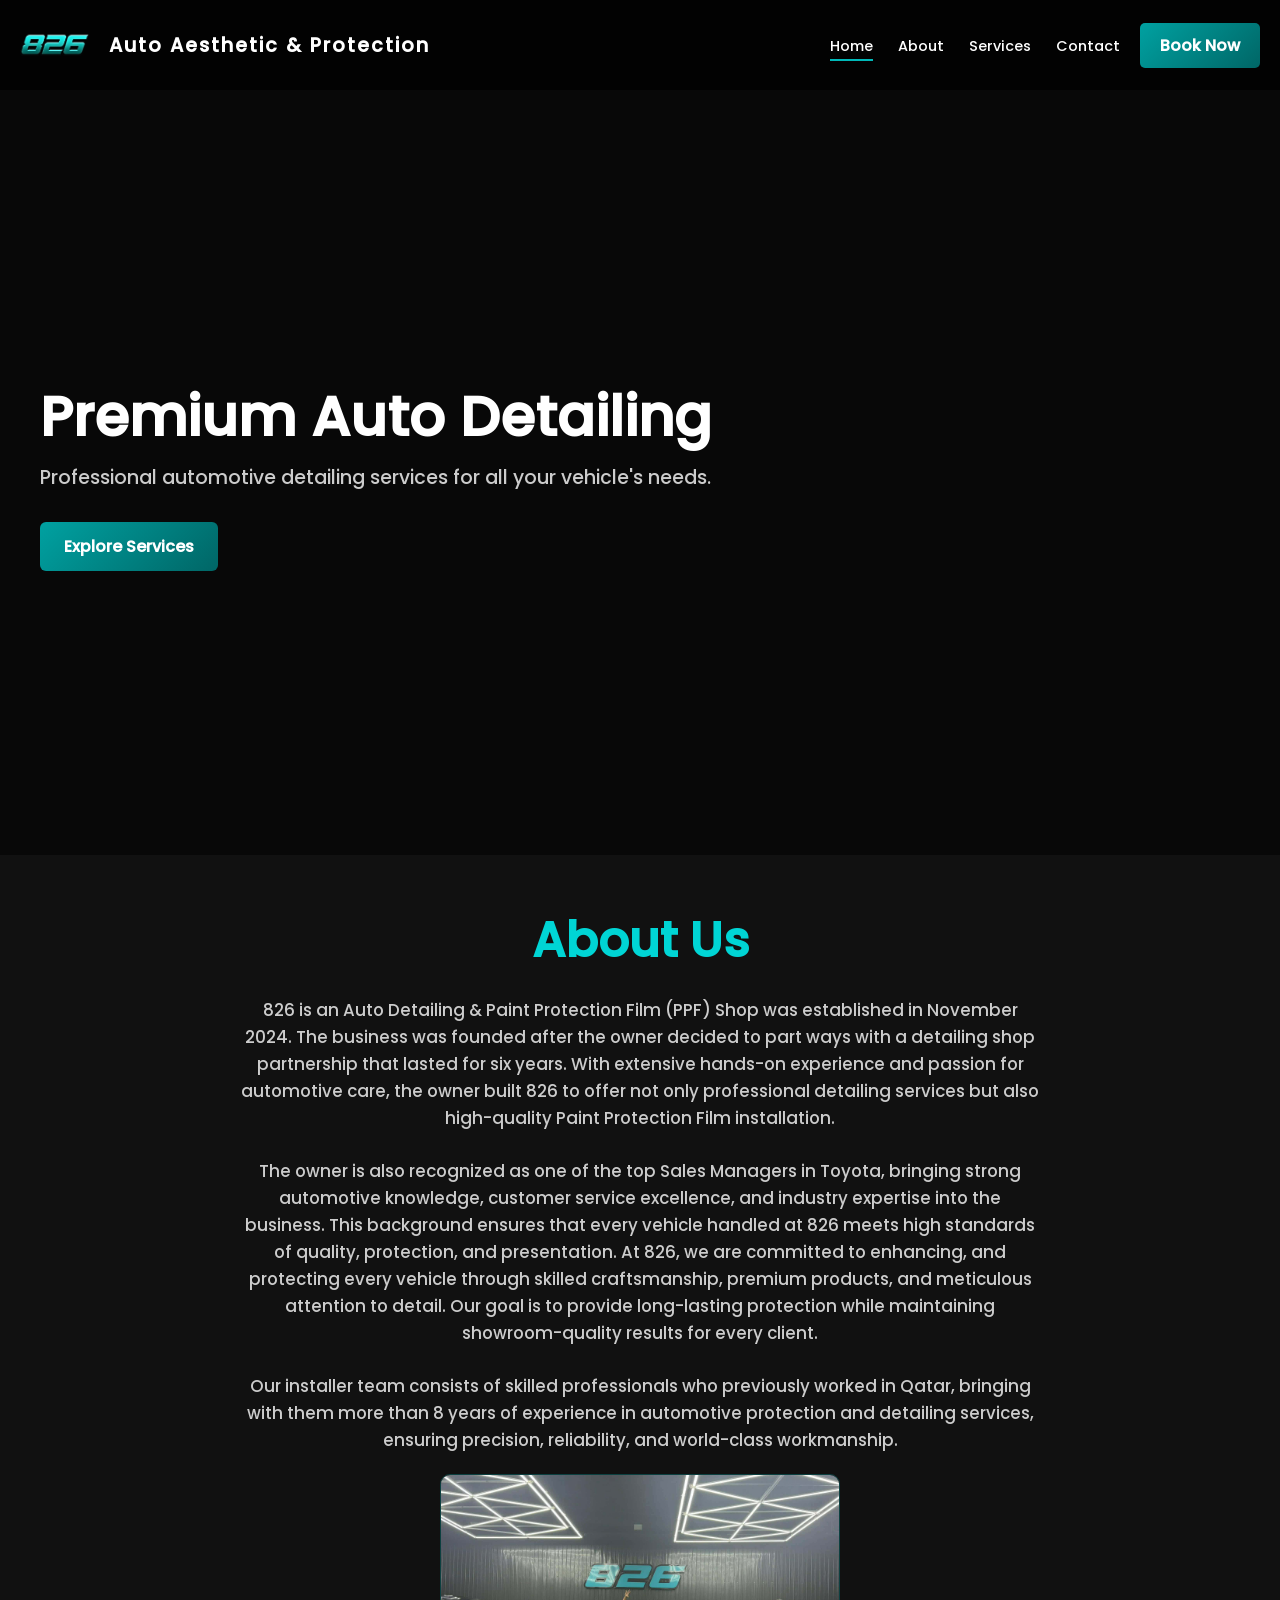
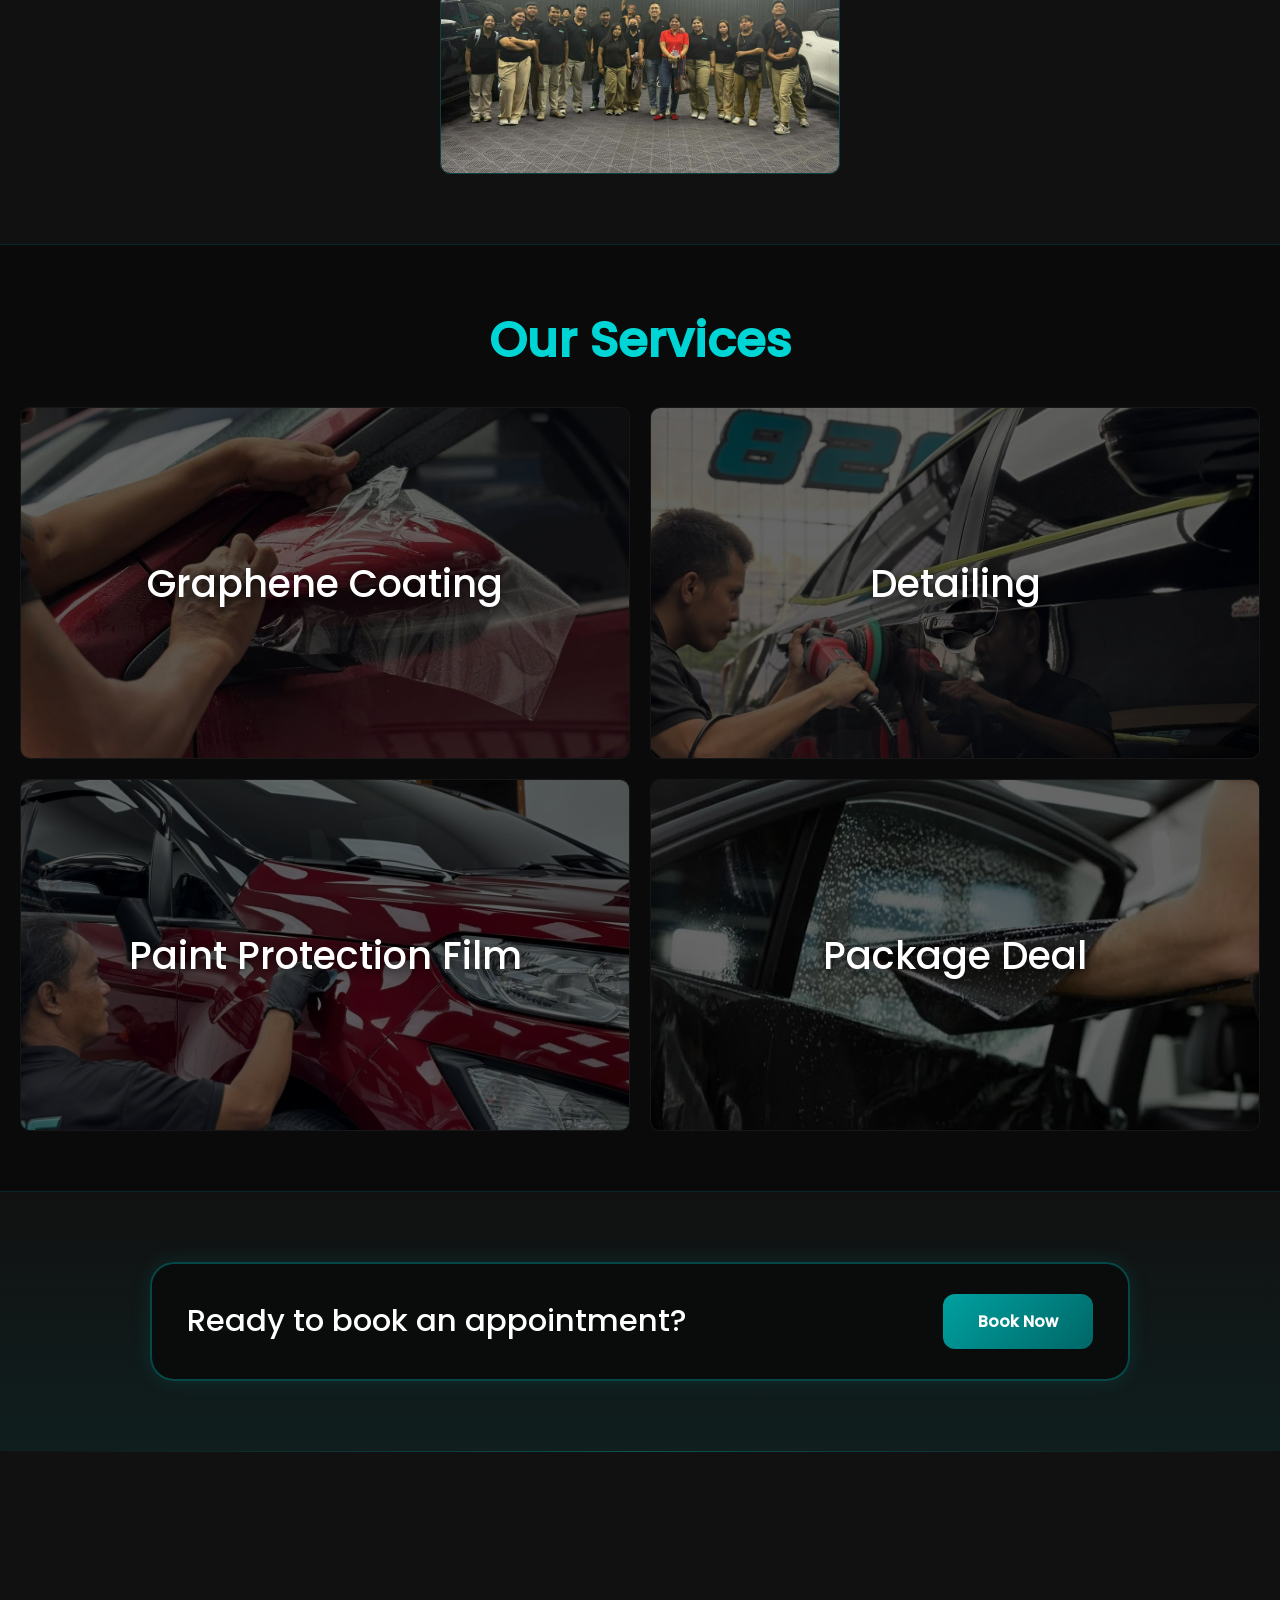
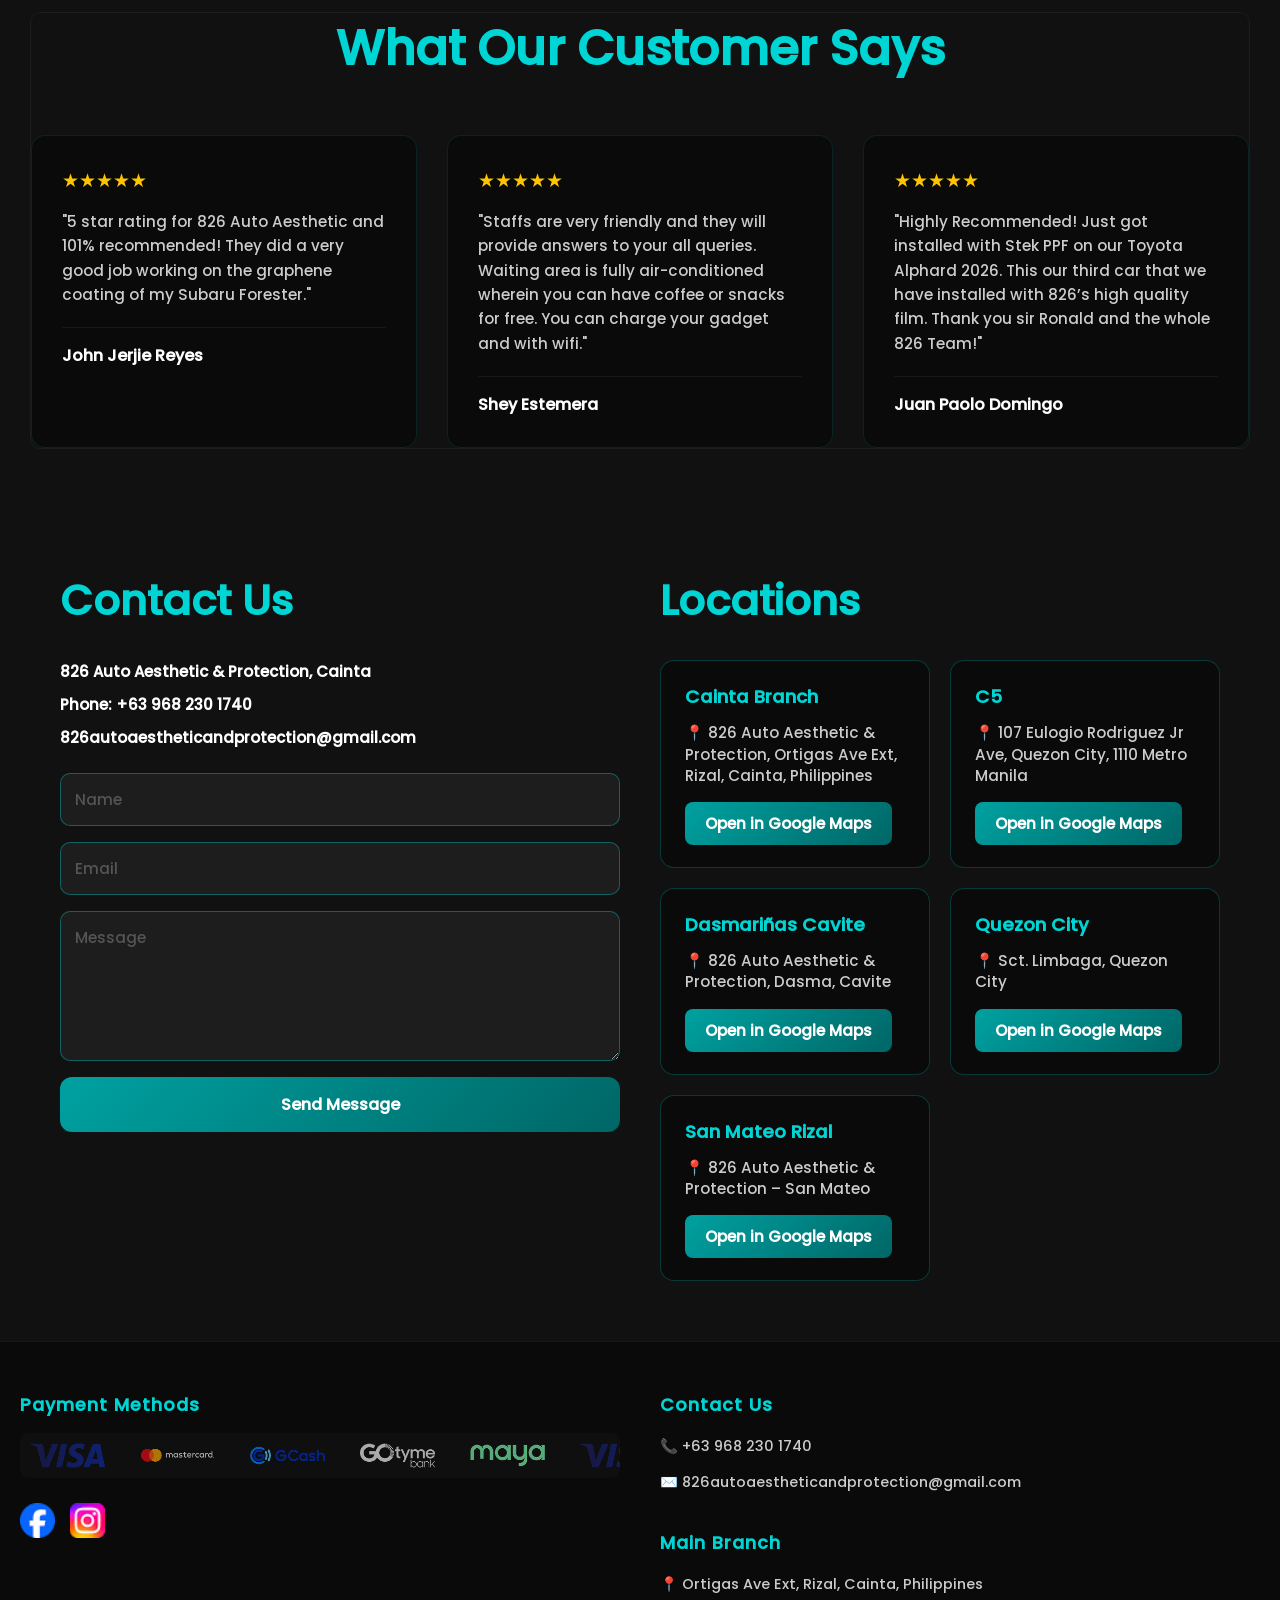
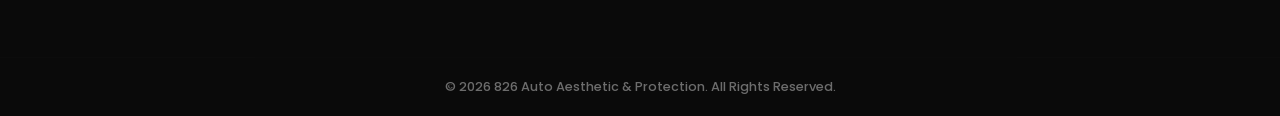
==== commit 113acb3a: "Update index.html" ====
--- a/index.html
+++ b/index.html
@@ -16,7 +16,7 @@
             <h1 class="logo">Auto Aesthetic & Protection</h1>
             <div class="menu-toggle" id="menu-toggle">☰</div>
             <ul class="nav-links">
-                <li><a href="index.html">Home</a></li>
+                <li><a href="index.html#home">Home</a></li>
                 <li><a href="index.html#about">About</a></li>
                 <li><a href="index.html#services">Services</a></li>
                 <li><a href="index.html#contact">Contact</a></li>
@@ -268,4 +268,4 @@
 <script src="script.js"></script>
 
 </body>
-</html>+</html>
